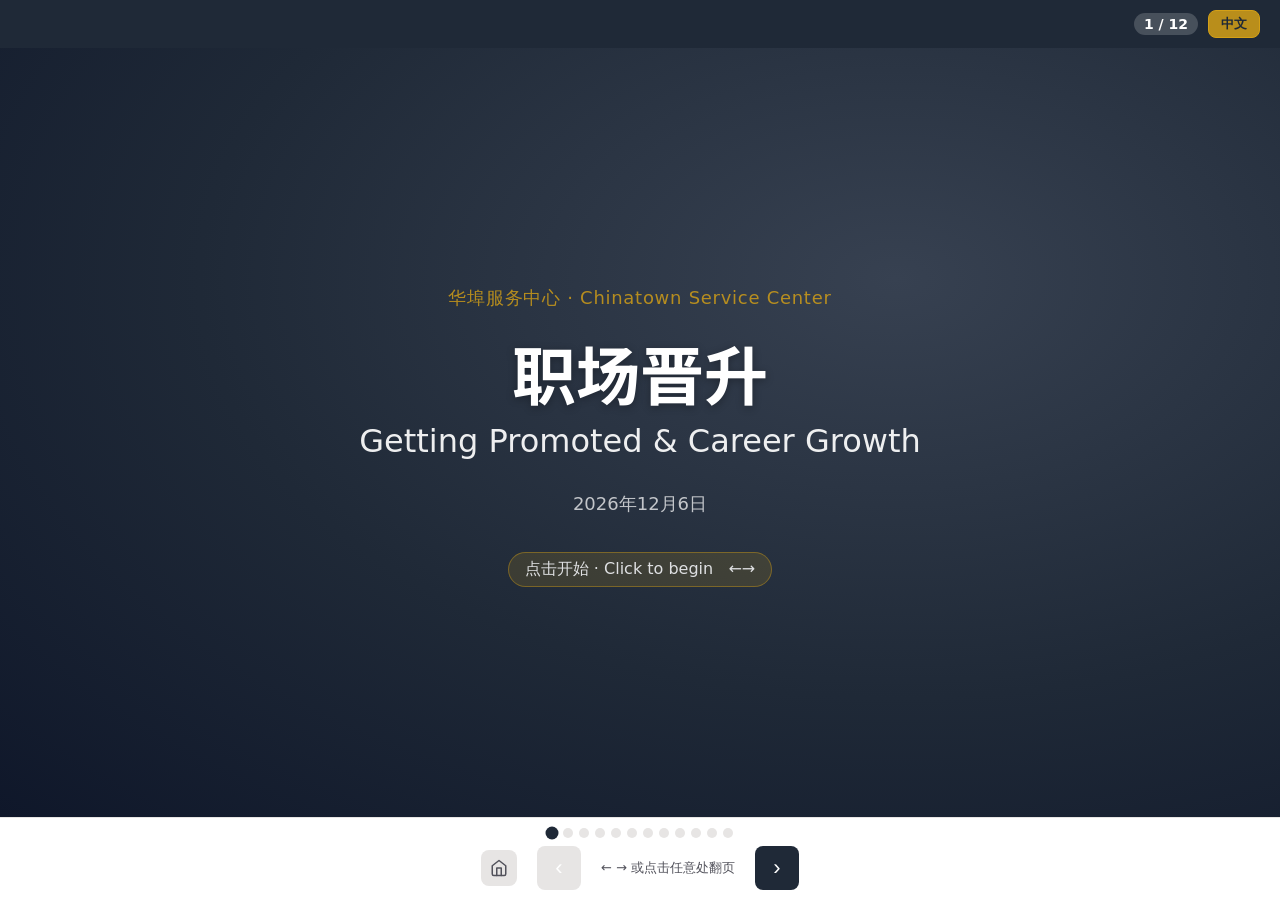
==== index.html @ 42ffb2ee "Initial commit: 12-slide career growth workshop (W23) - Bilingual zh-CN/en, deep charcoal+gold palet" ====
<!DOCTYPE html>
<html lang="zh-CN">
<head>
  <meta charset="UTF-8">
  <meta name="viewport" content="width=device-width, initial-scale=1.0">
  <title>职场晋升工作坊 · Getting Promoted &amp; Career Growth Workshop</title>
  <meta name="description" content="Bilingual workshop on getting promoted and growing your career — performance reviews, asking for a raise, continuing education in LA. Chinatown Service Center.">
  <link rel="canonical" href="https://career-growth-workshop.pages.dev/">
  <meta property="og:title" content="职场晋升 · Getting Promoted &amp; Career Growth Workshop">
  <meta property="og:description" content="Bilingual workshop — performance reviews, asking for a raise, continuing education while working in LA.">
  <meta property="og:type" content="website">
  <meta property="og:url" content="https://career-growth-workshop.pages.dev/">
  <meta name="twitter:card" content="summary_large_image">
  <link rel="icon" href="data:image/svg+xml,<svg xmlns='http://www.w3.org/2000/svg' viewBox='0 0 100 100'><text y='.9em' font-size='90'>📈</text></svg>">
  <link rel="preconnect" href="https://fonts.googleapis.com">
  <link rel="preconnect" href="https://fonts.gstatic.com" crossorigin>
  <link rel="stylesheet" href="https://fonts.googleapis.com/css2?family=Noto+Sans+SC:wght@400;500;700&display=swap">
  <link rel="stylesheet" href="styles.css">
</head>
<body class="zh">
<a class="skip-to-main" href="#slidesArea">跳至主内容 · Skip to main content</a>
<noscript><p class="noscript-msg">此演示需要启用 JavaScript · This presentation requires JavaScript.</p></noscript>

<!-- ── Header ──────────────────────────────────────────── -->
<header class="slide-header">
  <span class="section-label" id="sectionLabel"></span>
  <div class="header-right">
    <span class="slide-counter" id="slideCounter" aria-live="polite" aria-atomic="true">1 / 12</span>
    <button class="lang-toggle" id="langToggle" data-action="toggle-lang" aria-label="切换语言 · Toggle language">中文</button>
  </div>
</header>

<!-- ── Slides ──────────────────────────────────────────── -->
<main class="slides-area" id="slidesArea" aria-label="Workshop slides" role="main">

  <!-- ── Slide 1: Title ────────────────────────────────── -->
  <section class="slide slide-centered title-slide active" id="slide-1">
    <div class="slide-inner">
      <div class="csc-name">华埠服务中心 · Chinatown Service Center</div>
      <h1 class="main-title">职场晋升</h1>
      <div class="main-subtitle">Getting Promoted &amp; Career Growth</div>
      <div class="date-line" id="dateLine"></div>
      <span class="start-hint">点击开始 · Click to begin &nbsp; ←→</span>
    </div>
  </section>

  <!-- ── Slide 2: Agenda ───────────────────────────────── -->
  <section class="slide slide-centered" id="slide-2">
    <div class="slide-inner">
      <div class="topic-badge">今天学什么 · Today's Agenda</div>
      <h2 class="zh-headline">
        <span class="zh">三大主题</span>
        <span class="en">Three Key Topics</span>
      </h2>
      <div class="en-subtitle">
        <span class="zh">表现 · 加薪 · 学习 — 40 分钟</span>
        <span class="en">Performance · Raise · Education — 40 minutes</span>
      </div>
      <div class="agenda-grid">
        <div class="agenda-card">
          <svg class="agenda-icon" aria-hidden="true" xmlns="http://www.w3.org/2000/svg" width="40" height="40" viewBox="0 0 24 24" fill="none" stroke="currentColor" stroke-width="1.5" stroke-linecap="round" stroke-linejoin="round"><polyline points="22 12 18 12 15 21 9 3 6 12 2 12"/></svg>
          <div class="agenda-num">①</div>
          <div class="agenda-zh">
            <span class="zh">表现</span>
            <span class="en">Performance</span>
          </div>
          <div class="agenda-en">
            <span class="zh">考核 · 记录成绩</span>
            <span class="en">Reviews &amp; tracking wins</span>
          </div>
        </div>
        <div class="agenda-card">
          <svg class="agenda-icon" aria-hidden="true" xmlns="http://www.w3.org/2000/svg" width="40" height="40" viewBox="0 0 24 24" fill="none" stroke="currentColor" stroke-width="1.5" stroke-linecap="round" stroke-linejoin="round"><line x1="12" x2="12" y1="2" y2="22"/><path d="M17 5H9.5a3.5 3.5 0 0 0 0 7h5a3.5 3.5 0 0 1 0 7H6"/></svg>
          <div class="agenda-num">②</div>
          <div class="agenda-zh">
            <span class="zh">加薪</span>
            <span class="en">Asking for a Raise</span>
          </div>
          <div class="agenda-en">
            <span class="zh">时机 · 怎么开口</span>
            <span class="en">Timing &amp; how to ask</span>
          </div>
        </div>
        <div class="agenda-card">
          <svg class="agenda-icon" aria-hidden="true" xmlns="http://www.w3.org/2000/svg" width="40" height="40" viewBox="0 0 24 24" fill="none" stroke="currentColor" stroke-width="1.5" stroke-linecap="round" stroke-linejoin="round"><path d="M22 10v6M2 10l10-5 10 5-10 5z"/><path d="M6 12v5c3 3 9 3 12 0v-5"/></svg>
          <div class="agenda-num">③</div>
          <div class="agenda-zh">
            <span class="zh">学习</span>
            <span class="en">Continuing Education</span>
          </div>
          <div class="agenda-en">
            <span class="zh">夜校 · 证书 · 公司报销</span>
            <span class="en">Evening school · Certs · Tuition aid</span>
          </div>
        </div>
      </div>
    </div>
  </section>

  <!-- ── Slide 3: How Performance Reviews Work ─────────── -->
  <section class="slide" id="slide-3">
    <div class="slide-inner">
      <div class="topic-badge"><svg aria-hidden="true" xmlns="http://www.w3.org/2000/svg" width="16" height="16" viewBox="0 0 24 24" fill="none" stroke="currentColor" stroke-width="2" stroke-linecap="round" stroke-linejoin="round"><rect width="18" height="18" x="3" y="4" rx="2"/><path d="M16 2v4M8 2v4M3 10h18"/></svg> <span class="zh">表现考核</span><span class="en">Performance Reviews</span></div>
      <h2 class="zh-headline">
        <span class="zh">考核怎么进行？</span>
        <span class="en">How Performance Reviews Work</span>
      </h2>
      <div class="en-subtitle">
        <span class="zh">老板每年（或每季度）评估您的工作 — 决定加薪和晋升</span>
        <span class="en">Your boss reviews your work yearly (or quarterly) — this drives raises and promotions</span>
      </div>
      <div class="cycle-grid">
        <div class="cycle-card">
          <div class="cycle-title-zh"><span class="zh">年度考核 (大部分公司)</span><span class="en">Annual Review (most companies)</span></div>
          <div class="cycle-title-en"><span class="zh">通常在年底或员工入职周年</span><span class="en">Usually at year-end or work anniversary</span></div>
          <div class="cycle-desc">
            <span class="zh">老板写评语 → 您看并签字 → 决定加薪 1–5%。准备时间约 2 周。</span>
            <span class="en">Boss writes evaluation → you review &amp; sign → determines raise (often 1–5%). Prep ~2 weeks ahead.</span>
          </div>
        </div>
        <div class="cycle-card">
          <div class="cycle-title-zh"><span class="zh">季度考核 (大公司)</span><span class="en">Quarterly Review (larger firms)</span></div>
          <div class="cycle-title-en"><span class="zh">每三个月一次，目标短一些</span><span class="en">Every 3 months, with short-term goals</span></div>
          <div class="cycle-desc">
            <span class="zh">和老板对话，定下季度目标。表现好可能更快加薪。</span>
            <span class="en">Goal-setting talks with manager. Strong performance can mean faster raises.</span>
          </div>
        </div>
      </div>
      <div class="boss-criteria">
        <div class="criteria-title">
          <span class="zh">老板看重什么？</span><span class="en">What managers look for</span>
        </div>
        <ul class="criteria-list">
          <li><span class="zh">准时上班，少请假</span><span class="en">On time, rare absences</span></li>
          <li><span class="zh">质量稳定，少出错</span><span class="en">Consistent quality, few mistakes</span></li>
          <li><span class="zh">主动多做，不只是完成任务</span><span class="en">Initiative — does more than asked</span></li>
          <li><span class="zh">和同事相处融洽</span><span class="en">Good with coworkers</span></li>
          <li><span class="zh">学新技能，愿意成长</span><span class="en">Learns new skills, grows</span></li>
          <li><span class="zh">客户/老板的反馈正面</span><span class="en">Positive customer/manager feedback</span></li>
        </ul>
      </div>
    </div>
  </section>

  <!-- ── Slide 4: Self-Evaluation Wins List ────────────── -->
  <section class="slide" id="slide-4">
    <div class="slide-inner">
      <div class="topic-badge"><svg aria-hidden="true" xmlns="http://www.w3.org/2000/svg" width="16" height="16" viewBox="0 0 24 24" fill="none" stroke="currentColor" stroke-width="2" stroke-linecap="round" stroke-linejoin="round"><path d="M12 2v4M12 18v4M4.93 4.93l2.83 2.83M16.24 16.24l2.83 2.83M2 12h4M18 12h4M4.93 19.07l2.83-2.83M16.24 7.76l2.83-2.83"/></svg> <span class="zh">每月记录</span><span class="en">Track Your Wins</span></div>
      <h2 class="zh-headline">
        <span class="zh">每月在手机记下您的成绩</span>
        <span class="en">Keep a Monthly "Wins" List on Your Phone</span>
      </h2>
      <div class="en-subtitle">
        <span class="zh">考核时不用回忆 — 直接拿出证据</span>
        <span class="en">When review time comes, you have proof — not memory</span>
      </div>
      <div class="wins-grid">
        <div class="wins-phone">
          <div class="wins-phone-header">📱 Notes · 工作成绩 — 2025</div>
          <ul class="wins-phone-list">
            <li><span class="zh">3月 — 培训 2 名新同事</span><span class="en">Mar — trained 2 new coworkers</span></li>
            <li><span class="zh">4月 — 提建议节省每周 5 小时</span><span class="en">Apr — suggestion saved 5 hrs/week</span></li>
            <li><span class="zh">5月 — 完美出勤 · 零请假</span><span class="en">May — perfect attendance, 0 sick days</span></li>
            <li><span class="zh">6月 — 客户写了一封感谢信</span><span class="en">Jun — customer thank-you letter</span></li>
            <li><span class="zh">7月 — 学完 Excel 中级课程</span><span class="en">Jul — finished Excel intermediate</span></li>
          </ul>
        </div>
        <div class="wins-rules">
          <div class="wins-rules-title"><span class="zh">怎么记？</span><span class="en">How to do it</span></div>
          <ul class="wins-rules-list">
            <li><span class="zh">手机 Notes 或微信「文件传输助手」就够了 — 不用复杂工具</span><span class="en">Phone Notes app or your messaging app's "saved messages" is fine — no fancy tools</span></li>
            <li><span class="zh">每月初花 5 分钟回顾上月做了什么</span><span class="en">Spend 5 minutes at the start of each month reviewing the last one</span></li>
            <li><span class="zh">写数字：「节省 5 小时」、「培训 2 人」、「客户 5 颗星」</span><span class="en">Write numbers: "saved 5 hours", "trained 2 people", "5-star review"</span></li>
            <li><span class="zh">截图客户表扬、奖金通知、感谢邮件 — 都存起来</span><span class="en">Screenshot praise, bonus notices, thank-you emails — save them all</span></li>
          </ul>
        </div>
      </div>
    </div>
  </section>

  <!-- ── Slide 5: Activity — Concrete vs Vague Wins ─── -->
  <section class="slide activity-slide" id="slide-5" data-phase="question">
    <div class="slide-inner">
      <div class="topic-badge"><svg aria-hidden="true" xmlns="http://www.w3.org/2000/svg" width="16" height="16" viewBox="0 0 24 24" fill="none" stroke="currentColor" stroke-width="2" stroke-linecap="round" stroke-linejoin="round"><circle cx="12" cy="12" r="10"/><circle cx="12" cy="12" r="6"/><circle cx="12" cy="12" r="2"/></svg> <span class="zh">练一练 · 互动活动</span><span class="en">Activity · Practice</span></div>
      <h2 class="zh-headline">
        <span class="zh">哪个算是「真正的成绩」？</span>
        <span class="en">What Counts as a Real Win?</span>
      </h2>
      <div class="en-subtitle">
        <span class="zh">具体 + 有数字 = 有力证据；模糊话术 = 老板听不进去</span>
        <span class="en">Specific + with numbers = strong evidence; vague claims don't move the needle</span>
      </div>

      <div class="win-cards">
        <div class="win-card" data-type="concrete">
          <div class="win-card-label">A</div>
          <div class="win-card-text"><span class="zh">「我培训了 2 个新员工，让他们 3 周内能独立上岗。」</span><span class="en">"I trained 2 new hires; both were independent in 3 weeks."</span></div>
          <div class="win-card-en">Numbers + outcome</div>
        </div>
        <div class="win-card" data-type="vague">
          <div class="win-card-label">B</div>
          <div class="win-card-text"><span class="zh">「我是个团队合作者。」</span><span class="en">"I'm a team player."</span></div>
          <div class="win-card-en">No example, no proof</div>
        </div>
        <div class="win-card" data-type="concrete">
          <div class="win-card-label">C</div>
          <div class="win-card-text"><span class="zh">「我建议改流程，每周省了 5 小时整理时间。」</span><span class="en">"I changed our process and saved the team 5 hours per week."</span></div>
          <div class="win-card-en">Action + measurable savings</div>
        </div>
        <div class="win-card" data-type="vague">
          <div class="win-card-label">D</div>
          <div class="win-card-text"><span class="zh">「我工作很努力。」</span><span class="en">"I work really hard."</span></div>
          <div class="win-card-en">Everyone says this — no impact</div>
        </div>
        <div class="win-card" data-type="concrete">
          <div class="win-card-label">E</div>
          <div class="win-card-text"><span class="zh">「我完美出勤 6 个月，从没迟到。」</span><span class="en">"6 months perfect attendance, never late."</span></div>
          <div class="win-card-en">Specific timeframe + behavior</div>
        </div>
        <div class="win-card" data-type="vague">
          <div class="win-card-label">F</div>
          <div class="win-card-text"><span class="zh">「我有好态度。」</span><span class="en">"I have a good attitude."</span></div>
          <div class="win-card-en">Subjective, can't be checked</div>
        </div>
      </div>

      <div class="vote-prompt"><span class="zh">🙋 投票 — 哪三个是「具体成绩」？</span><span class="en">🙋 Vote — which 3 are concrete wins?</span></div>

      <div id="activity-answer" class="activity-answer-box">
        <div class="activity-answer-title"><span class="zh">✓ A, C, E 是具体成绩 — 有数字、可以查证</span><span class="en">✓ A, C, E are concrete — measurable and verifiable</span></div>
        <div class="activity-answer-text">
          <span class="zh">B, D, F 是「自我感觉」的话术 — 谁都能说，老板听不出您的价值。每条成绩都要回答「做了什么 + 结果数字」。</span>
          <span class="en">B, D, F are vague self-claims anyone could make. Every win should answer "what I did + the measurable result."</span>
        </div>
      </div>

      <button class="reveal-btn" id="reveal-btn-5" data-action="reveal-activity">
        <span class="zh">揭晓答案 · Reveal Answer</span>
        <span class="en">Reveal Answer</span>
      </button>
    </div>
  </section>

  <!-- ── Slide 6: Right Time to Ask ───────────────────── -->
  <section class="slide" id="slide-6">
    <div class="slide-inner">
      <div class="topic-badge"><svg aria-hidden="true" xmlns="http://www.w3.org/2000/svg" width="16" height="16" viewBox="0 0 24 24" fill="none" stroke="currentColor" stroke-width="2" stroke-linecap="round" stroke-linejoin="round"><circle cx="12" cy="12" r="10"/><polyline points="12 6 12 12 16 14"/></svg> <span class="zh">何时开口</span><span class="en">When to Ask</span></div>
      <h2 class="zh-headline">
        <span class="zh">什么时候开口要求加薪？</span>
        <span class="en">When to Ask for a Raise</span>
      </h2>
      <div class="en-subtitle">
        <span class="zh">时机比技巧更重要 — 选对时间，成功率高一倍</span>
        <span class="en">Timing matters more than wording — right moment doubles your odds</span>
      </div>
      <div class="timing-row">
        <div class="timing-card go">
          <div class="timing-icon">✓</div>
          <div class="timing-title-zh"><span class="zh">刚做完大事</span><span class="en">After a big win</span></div>
          <div class="timing-title-en"><span class="zh">完成项目或拿到表扬后 1–2 周</span><span class="en">1–2 weeks after a project or praise</span></div>
          <div class="timing-desc"><span class="zh">老板还记得您的功劳 — 此时开口最有说服力。</span><span class="en">Your impact is fresh in your boss's mind — strongest leverage.</span></div>
        </div>
        <div class="timing-card go">
          <div class="timing-icon">✓</div>
          <div class="timing-title-zh"><span class="zh">考核前 4–6 周</span><span class="en">Before review cycle</span></div>
          <div class="timing-title-en"><span class="zh">在公司决定加薪预算之前</span><span class="en">Before raise budgets are finalized</span></div>
          <div class="timing-desc"><span class="zh">10–11 月（年度公司）— 等老板写好评估就晚了。</span><span class="en">Oct–Nov for annual companies — once write-ups are done, it's too late.</span></div>
        </div>
        <div class="timing-card no">
          <div class="timing-icon">✗</div>
          <div class="timing-title-zh"><span class="zh">公司裁员或亏损时</span><span class="en">During layoffs / losses</span></div>
          <div class="timing-title-en"><span class="zh">看到坏消息就先等</span><span class="en">If you see bad news — wait</span></div>
          <div class="timing-desc"><span class="zh">即使您表现好，预算冻结了 — 提了反而让老板尴尬。</span><span class="en">Even if you're a star, budgets are frozen. Asking now hurts the relationship.</span></div>
        </div>
      </div>
      <div class="tax-rule">
        <div class="tax-rule-zh"><span class="zh">💡 至少做满一年才提加薪 — 工作 6 个月就要求，会被认为太早。</span><span class="en">💡 Wait at least one year on the job before asking — under 6 months looks premature.</span></div>
        <div class="tax-rule-en"><span class="zh">用书面方式预约 1-on-1：「我想谈谈我的职业发展，30 分钟方便吗？」不要在公开场合或老板正忙时突然提出。</span><span class="en">Book a 1-on-1 in writing: "I'd like to discuss my career growth — do you have 30 minutes?" Never ambush them or ask in public.</span></div>
      </div>
    </div>
  </section>

  <!-- ── Slide 7: Script for Asking ──────────────────── -->
  <section class="slide" id="slide-7">
    <div class="slide-inner">
      <div class="topic-badge"><svg aria-hidden="true" xmlns="http://www.w3.org/2000/svg" width="16" height="16" viewBox="0 0 24 24" fill="none" stroke="currentColor" stroke-width="2" stroke-linecap="round" stroke-linejoin="round"><path d="M21 15a2 2 0 0 1-2 2H7l-4 4V5a2 2 0 0 1 2-2h14a2 2 0 0 1 2 2z"/></svg> <span class="zh">怎么开口</span><span class="en">The Script</span></div>
      <h2 class="zh-headline">
        <span class="zh">怎么和老板谈加薪？</span>
        <span class="en">How to Ask — Script</span>
      </h2>
      <div class="en-subtitle">
        <span class="zh">三步式：感谢 → 成绩 → 请求 — 安静自信，不抱怨</span>
        <span class="en">Three steps: Thanks → Results → Ask — calm and confident, no complaints</span>
      </div>
      <div class="script-block">
        <div class="script-step">① <span class="zh">感谢 · 开头温和</span><span class="en">Thanks · Soft open</span></div>
        <div class="script-zh"><span class="zh">「谢谢您过去这一年的指导 — 我学到很多。」</span><span class="en">"Thank you for your guidance this year — I've learned a lot."</span></div>
        <div class="script-en">"Thank you for your guidance this past year — I've learned a lot here."</div>
      </div>
      <div class="script-block">
        <div class="script-step">② <span class="zh">成绩 · 列三件大事</span><span class="en">Results · 3 specific wins</span></div>
        <div class="script-zh"><span class="zh">「过去 12 个月，我培训了 2 名新员工、改进了流程每周省 5 小时、6 个月零请假。」</span><span class="en">"Over the past 12 months, I trained 2 new hires, improved a process saving 5 hours/week, and had 6 months of perfect attendance."</span></div>
        <div class="script-en">"In the last year, I trained 2 new hires, my process change saved the team 5 hours a week, and I had 6 months of perfect attendance."</div>
      </div>
      <div class="script-block">
        <div class="script-step">③ <span class="zh">请求 · 明确数字</span><span class="en">Ask · Specific number</span></div>
        <div class="script-zh"><span class="zh">「基于这些成绩，我想请您考虑把我的时薪从 $20 调到 $22 — 也想听听您对我下一步成长的建议。」</span><span class="en">"Based on these results, I'd like to ask about an increase from $20 to $22 an hour — and hear what you'd suggest for my next step."</span></div>
        <div class="script-en">"Based on these results, would you consider raising my hourly rate from $20 to $22? I'd also like your suggestions for my next step here."</div>
      </div>
      <div class="tax-rule">
        <div class="tax-rule-zh"><span class="zh">🗣️ 关键词：「考虑」、「建议」、「请教」 — 让老板感觉是合作，不是要挟。</span><span class="en">🗣️ Key words: "consider", "suggest", "ask your advice" — sounds collaborative, not demanding.</span></div>
        <div class="tax-rule-en"><span class="zh">如果老板说「现在不行」— 问：「那我应该做哪些事情，下次才能加薪？」把答复变成下一次的承诺。</span><span class="en">If the answer is "not now" — ask: "What would I need to show by next time?" Turn the "no" into a written path forward.</span></div>
      </div>
    </div>
  </section>

  <!-- ── Slide 8: True/False Quiz ─────────────────────── -->
  <section class="slide activity-slide slide-centered" id="slide-8" data-phase="question">
    <div class="slide-inner">
      <div class="topic-badge"><svg aria-hidden="true" xmlns="http://www.w3.org/2000/svg" width="16" height="16" viewBox="0 0 24 24" fill="none" stroke="currentColor" stroke-width="2" stroke-linecap="round" stroke-linejoin="round"><circle cx="12" cy="12" r="10"/><path d="M9.09 9a3 3 0 0 1 5.83 1c0 2-3 3-3 3"/><path d="M12 17h.01"/></svg> <span class="zh">互动测验</span><span class="en">Quiz</span></div>
      <h2 class="zh-headline">
        <span class="zh">对还是错？</span>
        <span class="en">True or False?</span>
      </h2>
      <div class="en-subtitle">
        <span class="zh">三道题 — 举手投票</span>
        <span class="en">Three questions — raise your hand to vote</span>
      </div>

      <!-- Q1 -->
      <div class="quiz-question">
        <div class="quiz-q-zh"><span class="zh">① 如果我什么都不说，老板看到我努力就会自动给我加薪。</span><span class="en">① If I work hard and stay quiet, my boss will automatically raise my pay.</span></div>
      </div>
      <div class="vote-prompt"><span class="zh">🙋 举手 — 对 TRUE / 错 FALSE</span><span class="en">🙋 Raise your hand — TRUE / FALSE</span></div>

      <button class="reveal-btn" id="reveal-btn-q1" data-action="reveal-q1">
        <span class="zh">揭晓答案 1 · Reveal Answer</span>
        <span class="en">Reveal Answer 1</span>
      </button>

      <div class="answer-block" id="q1-answer">
        <div class="verdict-badge verdict-false">✗ FALSE — <span class="zh">错误</span><span class="en">False</span></div>
        <div class="answer-explanation-zh"><span class="zh">大部分加薪是您自己提出来的 — 老板很忙，不会主动想到您。</span><span class="en">Most raises happen because employees ask. Bosses are busy and often won't act on their own.</span></div>
        <div class="answer-explanation-en"><span class="zh">沉默 = 默认现在工资合适。礼貌、有证据地提出要求很正常，绝大多数公司都接受。</span><span class="en">Silence = you're fine with current pay. Asking politely with evidence is normal and expected.</span></div>
      </div>

      <!-- Q2 -->
      <div class="q2-block" id="q2-block">
        <div class="quiz-question" style="margin-top:16px;">
          <div class="quiz-q-zh"><span class="zh">② 在公司工作 3 个月就应该要求加薪。</span><span class="en">② You should ask for a raise after 3 months on the job.</span></div>
        </div>
        <div class="vote-prompt"><span class="zh">🙋 举手 — 对 TRUE / 错 FALSE</span><span class="en">🙋 Raise your hand — TRUE / FALSE</span></div>

        <button class="reveal-btn" id="reveal-btn-q2" data-action="reveal-q2">
          <span class="zh">揭晓答案 2 · Reveal Answer</span>
          <span class="en">Reveal Answer 2</span>
        </button>

        <div class="answer-block" id="q2-answer">
          <div class="verdict-badge verdict-false">✗ FALSE — <span class="zh">错误</span><span class="en">False</span></div>
          <div class="answer-explanation-zh"><span class="zh">至少做满 12 个月再提加薪，否则老板会觉得太早。</span><span class="en">Wait at least 12 months. Under 6 months and your boss will see it as premature.</span></div>
          <div class="answer-explanation-en"><span class="zh">例外：如果应聘时谈好「3 个月后再谈薪水」，那就按约定提。但要带数字成绩。</span><span class="en">Exception: if you negotiated a "3-month review" when hired, follow that — but still bring numbers.</span></div>
        </div>
      </div>

      <!-- Q3 -->
      <div class="q3-block" id="q3-block">
        <div class="quiz-question" style="margin-top:16px;">
          <div class="quiz-q-zh"><span class="zh">③ 公司报销学费的好处必须问 HR 才能知道。</span><span class="en">③ You can only know your company's tuition benefits by asking HR.</span></div>
        </div>
        <div class="vote-prompt"><span class="zh">🙋 举手 — 对 TRUE / 错 FALSE</span><span class="en">🙋 Raise your hand — TRUE / FALSE</span></div>

        <button class="reveal-btn" id="reveal-btn-q3" data-action="reveal-q3">
          <span class="zh">揭晓答案 3 · Reveal Answer</span>
          <span class="en">Reveal Answer 3</span>
        </button>

        <div class="answer-block" id="q3-answer">
          <div class="verdict-badge verdict-true">✓ TRUE — <span class="zh">正确</span><span class="en">True</span></div>
          <div class="answer-explanation-zh"><span class="zh">大公司通常每年提供 $2,000–5,250 学费报销 — 但不主动宣传。</span><span class="en">Larger companies often offer $2,000–5,250/year tuition reimbursement — they rarely advertise it.</span></div>
          <div class="answer-explanation-en"><span class="zh">问 HR 或员工手册 — 沃尔玛、星巴克、UPS、Target、亚马逊都有。$5,250 以下免税。</span><span class="en">Ask HR or check the employee handbook. Walmart, Starbucks, UPS, Target, Amazon all offer it — first $5,250 is tax-free.</span></div>
        </div>
      </div>
    </div>
  </section>

  <!-- ── Slide 9: Building Relationships ─────────────── -->
  <section class="slide" id="slide-9">
    <div class="slide-inner">
      <div class="topic-badge"><svg aria-hidden="true" xmlns="http://www.w3.org/2000/svg" width="16" height="16" viewBox="0 0 24 24" fill="none" stroke="currentColor" stroke-width="2" stroke-linecap="round" stroke-linejoin="round"><path d="M16 21v-2a4 4 0 0 0-4-4H6a4 4 0 0 0-4 4v2"/><circle cx="9" cy="7" r="4"/><path d="M22 21v-2a4 4 0 0 0-3-3.87"/><path d="M16 3.13a4 4 0 0 1 0 7.75"/></svg> <span class="zh">人际关系</span><span class="en">Relationships</span></div>
      <h2 class="zh-headline">
        <span class="zh">和上司搞好关系</span>
        <span class="en">Building Relationships With Your Supervisor</span>
      </h2>
      <div class="en-subtitle">
        <span class="zh">能力 + 关系 = 晋升机会 — 老板提拔他认识、信任的人</span>
        <span class="en">Skill + relationship = promotion. Bosses promote people they know and trust</span>
      </div>
      <div class="rel-grid">
        <div class="rel-card">
          <div class="rel-icon">
            <svg aria-hidden="true" xmlns="http://www.w3.org/2000/svg" width="28" height="28" viewBox="0 0 24 24" fill="none" stroke="currentColor" stroke-width="1.5" stroke-linecap="round" stroke-linejoin="round"><path d="M21 15a2 2 0 0 1-2 2H7l-4 4V5a2 2 0 0 1 2-2h14a2 2 0 0 1 2 2z"/></svg>
          </div>
          <div class="rel-title-zh"><span class="zh">每天简短交流</span><span class="en">Small Talk</span></div>
          <div class="rel-title-en"><span class="zh">早上打招呼 · 周一简单聊周末</span><span class="en">Morning hello · Monday weekend chat</span></div>
          <div class="rel-desc">
            <span class="zh">「早上好！」「周末怎么样？」一两句话足够 — 不必勉强。让老板每天看见、听到您。</span>
            <span class="en">"Good morning." "How was your weekend?" One sentence is enough. Just make sure your boss sees and hears you every day.</span>
          </div>
        </div>
        <div class="rel-card">
          <div class="rel-icon">
            <svg aria-hidden="true" xmlns="http://www.w3.org/2000/svg" width="28" height="28" viewBox="0 0 24 24" fill="none" stroke="currentColor" stroke-width="1.5" stroke-linecap="round" stroke-linejoin="round"><path d="M12 2v8m0 0 3-3m-3 3-3-3M5 14h14"/><rect width="18" height="6" x="3" y="14" rx="2"/></svg>
          </div>
          <div class="rel-title-zh"><span class="zh">主动帮忙</span><span class="en">Volunteer</span></div>
          <div class="rel-title-en"><span class="zh">有人请假？多一个项目？说「我可以做」</span><span class="en">Coworker out? Extra project? Say "I can help"</span></div>
          <div class="rel-desc">
            <span class="zh">每月多做 1–2 件小事 — 老板会记得。但不要全部包揽，会被认为太软弱。</span>
            <span class="en">Take on 1–2 extra things a month. Bosses remember. But don't take on everything — that looks like you can't say no.</span>
          </div>
        </div>
        <div class="rel-card">
          <div class="rel-icon">
            <svg aria-hidden="true" xmlns="http://www.w3.org/2000/svg" width="28" height="28" viewBox="0 0 24 24" fill="none" stroke="currentColor" stroke-width="1.5" stroke-linecap="round" stroke-linejoin="round"><path d="M20 6 9 17l-5-5"/></svg>
          </div>
          <div class="rel-title-zh"><span class="zh">说到做到</span><span class="en">Reliability</span></div>
          <div class="rel-title-en"><span class="zh">答应了就完成 · 出问题先告诉老板</span><span class="en">Deliver what you promise · Flag problems early</span></div>
          <div class="rel-desc">
            <span class="zh">交期前完成最好 — 做不到立刻告诉老板，给替代方案。这比按时但不说强百倍。</span>
            <span class="en">Finish before the deadline when you can. If you can't, tell your boss early with an alternative — better than silent missed deadlines.</span>
          </div>
        </div>
      </div>
      <div class="tax-rule">
        <div class="tax-rule-zh"><span class="zh">⚠️ 不要在同事中抱怨老板 — 在小公司，话会传到老板耳里。问题直接和老板谈。</span><span class="en">⚠️ Don't complain about your boss to coworkers — in small workplaces it gets back. Raise problems directly with the boss.</span></div>
        <div class="tax-rule-en"><span class="zh">英语不太好？没关系 — 准时、可靠、有数字证明的人到处受欢迎。语言会慢慢进步。</span><span class="en">English not perfect? It's OK. People who are punctual, reliable, and show measurable results are valued everywhere. Language improves over time.</span></div>
      </div>
    </div>
  </section>

  <!-- ── Slide 10: Continuing Education ───────────────── -->
  <section class="slide" id="slide-10">
    <div class="slide-inner">
      <div class="topic-badge"><svg aria-hidden="true" xmlns="http://www.w3.org/2000/svg" width="16" height="16" viewBox="0 0 24 24" fill="none" stroke="currentColor" stroke-width="2" stroke-linecap="round" stroke-linejoin="round"><path d="M22 10v6M2 10l10-5 10 5-10 5z"/><path d="M6 12v5c3 3 9 3 12 0v-5"/></svg> <span class="zh">边工作边学习</span><span class="en">Learning While Working</span></div>
      <h2 class="zh-headline">
        <span class="zh">边工作边学习</span>
        <span class="en">Continuing Education While Working</span>
      </h2>
      <div class="en-subtitle">
        <span class="zh">学技能 → 升职 → 加薪。洛杉矶有很多便宜的选择</span>
        <span class="en">New skill → promotion → raise. LA has lots of low-cost options</span>
      </div>
      <div class="edu-grid">
        <div class="edu-card">
          <div class="edu-icon">
            <svg aria-hidden="true" xmlns="http://www.w3.org/2000/svg" width="26" height="26" viewBox="0 0 24 24" fill="none" stroke="currentColor" stroke-width="1.5" stroke-linecap="round" stroke-linejoin="round"><path d="M6 22V4a2 2 0 0 1 2-2h8a2 2 0 0 1 2 2v18Z"/><path d="M10 6h4M10 10h4M10 14h4M10 18h4"/></svg>
          </div>
          <div>
            <div class="edu-name-zh"><span class="zh">社区大学夜校 (LACCD)</span><span class="en">LACCD Evening College</span></div>
            <div class="edu-name-en"><span class="zh">9 所社区大学 · 加州居民每学分 $46</span><span class="en">9 community colleges · $46/unit for CA residents</span></div>
            <div class="edu-desc">
              <span class="zh">East LA College, LA Trade-Tech, LA City College — 工作日晚上 6–10 点上课。会计、护理、HVAC、英语提升、电脑。</span>
              <span class="en">East LA College, LA Trade-Tech, LA City College — weeknight classes 6–10pm. Accounting, nursing, HVAC, ESL, computers.</span>
            </div>
            <div class="edu-pill">$46/unit · laccd.edu</div>
          </div>
        </div>
        <div class="edu-card">
          <div class="edu-icon">
            <svg aria-hidden="true" xmlns="http://www.w3.org/2000/svg" width="26" height="26" viewBox="0 0 24 24" fill="none" stroke="currentColor" stroke-width="1.5" stroke-linecap="round" stroke-linejoin="round"><path d="m2 12 5 5 11-11"/><path d="m13 7 6 6"/></svg>
          </div>
          <div>
            <div class="edu-name-zh"><span class="zh">LAUSD 成人学校</span><span class="en">LAUSD Adult Schools</span></div>
            <div class="edu-name-en"><span class="zh">免费或几乎免费 · ESL · GED · 职业证书</span><span class="en">Free or near-free · ESL · GED · Career certs</span></div>
            <div class="edu-desc">
              <span class="zh">Evans Adult School、Belmont Adult School、东 LA Skills Center。免费英语提升、电脑课程、护工证书 (CNA)、烹饪证书。</span>
              <span class="en">Evans, Belmont, East LA Skills Center. Free ESL, computer skills, CNA (nurse aide), culinary cert programs.</span>
            </div>
            <div class="edu-pill">FREE · achieve.lausd.net/adulted</div>
          </div>
        </div>
        <div class="edu-card">
          <div class="edu-icon">
            <svg aria-hidden="true" xmlns="http://www.w3.org/2000/svg" width="26" height="26" viewBox="0 0 24 24" fill="none" stroke="currentColor" stroke-width="1.5" stroke-linecap="round" stroke-linejoin="round"><circle cx="12" cy="12" r="10"/><path d="M2 12h20M12 2a15 15 0 0 1 0 20M12 2a15 15 0 0 0 0 20"/></svg>
          </div>
          <div>
            <div class="edu-name-zh"><span class="zh">Google / Coursera 证书</span><span class="en">Google / Coursera Certs</span></div>
            <div class="edu-name-en"><span class="zh">网上 6 个月 · $39/月 · 中文字幕</span><span class="en">Online 6 months · $39/month · Chinese subs</span></div>
            <div class="edu-desc">
              <span class="zh">IT 支持、数据分析、UX 设计、项目管理 — 公司认可。完成后可换 IT、办公室、客服工作。</span>
              <span class="en">IT Support, Data Analytics, UX, Project Management — employer-recognized. Opens IT, office, customer-service roles.</span>
            </div>
            <div class="edu-pill">$39/mo · grow.google/certificates</div>
          </div>
        </div>
        <div class="edu-card">
          <div class="edu-icon">
            <svg aria-hidden="true" xmlns="http://www.w3.org/2000/svg" width="26" height="26" viewBox="0 0 24 24" fill="none" stroke="currentColor" stroke-width="1.5" stroke-linecap="round" stroke-linejoin="round"><line x1="12" x2="12" y1="2" y2="22"/><path d="M17 5H9.5a3.5 3.5 0 0 0 0 7h5a3.5 3.5 0 0 1 0 7H6"/></svg>
          </div>
          <div>
            <div class="edu-name-zh"><span class="zh">公司学费报销</span><span class="en">Employer Tuition Aid</span></div>
            <div class="edu-name-en"><span class="zh">沃尔玛 · 星巴克 · UPS · Target · 亚马逊</span><span class="en">Walmart · Starbucks · UPS · Target · Amazon</span></div>
            <div class="edu-desc">
              <span class="zh">每年 $2,000–5,250 学费报销 — 首 $5,250 免税。要求公司至少做 6–12 个月。问 HR：「Do we have tuition assistance?」</span>
              <span class="en">$2,000–5,250/year tuition reimbursement — first $5,250 tax-free. Most require 6–12 months tenure. Ask HR: "Do we have tuition assistance?"</span>
            </div>
            <div class="edu-pill">FREE if eligible · Ask HR</div>
          </div>
        </div>
      </div>
    </div>
  </section>

  <!-- ── Slide 11: Stay vs Look Elsewhere ─────────────── -->
  <section class="slide" id="slide-11">
    <div class="slide-inner">
      <div class="topic-badge"><svg aria-hidden="true" xmlns="http://www.w3.org/2000/svg" width="16" height="16" viewBox="0 0 24 24" fill="none" stroke="currentColor" stroke-width="2" stroke-linecap="round" stroke-linejoin="round"><path d="M2 12h20M12 2v20"/></svg> <span class="zh">留下还是离开</span><span class="en">Stay vs Go</span></div>
      <h2 class="zh-headline">
        <span class="zh">该留下还是换工作？</span>
        <span class="en">Stay or Look Elsewhere?</span>
      </h2>
      <div class="en-subtitle">
        <span class="zh">大部分人加薪最快的方法是换公司 — 但不要冲动</span>
        <span class="en">For many, the fastest raise is a new employer — but don't act on impulse</span>
      </div>
      <div class="stay-go">
        <div class="stay-col">
          <div class="stay-go-header">
            <div class="stay-go-icon">
              <svg aria-hidden="true" xmlns="http://www.w3.org/2000/svg" width="22" height="22" viewBox="0 0 24 24" fill="none" stroke="currentColor" stroke-width="2" stroke-linecap="round" stroke-linejoin="round"><path d="m3 9 9-7 9 7v11a2 2 0 0 1-2 2H5a2 2 0 0 1-2-2z"/></svg>
            </div>
            <div>
              <div class="stay-go-title"><span class="zh">值得留下</span><span class="en">Reasons to Stay</span></div>
              <div class="stay-go-en"><span class="zh">如果其中几条对，建议留下</span><span class="en">If a few of these are true, stay</span></div>
            </div>
          </div>
          <ul class="stay-go-list">
            <li><span class="zh">老板会教您新东西、给您机会</span><span class="en">Boss teaches you and gives chances</span></li>
            <li><span class="zh">公司每年至少加薪 3% 以上</span><span class="en">You get at least a 3% raise yearly</span></li>
            <li><span class="zh">公司有学费报销或培训补助</span><span class="en">Company offers tuition or training</span></li>
            <li><span class="zh">同事好相处，环境健康</span><span class="en">Healthy coworkers and environment</span></li>
            <li><span class="zh">福利好 (健保 + 401k 配对)</span><span class="en">Good benefits (health + 401k match)</span></li>
            <li><span class="zh">您还在学新技能</span><span class="en">You're still learning here</span></li>
          </ul>
        </div>
        <div class="go-col">
          <div class="stay-go-header">
            <div class="stay-go-icon">
              <svg aria-hidden="true" xmlns="http://www.w3.org/2000/svg" width="22" height="22" viewBox="0 0 24 24" fill="none" stroke="currentColor" stroke-width="2" stroke-linecap="round" stroke-linejoin="round"><path d="M5 12h14M13 6l6 6-6 6"/></svg>
            </div>
            <div>
              <div class="stay-go-title"><span class="zh">该看看外面</span><span class="en">Time to Look</span></div>
              <div class="stay-go-en"><span class="zh">出现这些信号 — 开始投简历</span><span class="en">If these are happening — start applying</span></div>
            </div>
          </div>
          <ul class="stay-go-list">
            <li><span class="zh">两年没加过工资</span><span class="en">No raise in 2+ years</span></li>
            <li><span class="zh">您要求加薪，老板说「永远不行」</span><span class="en">Asked for raise — boss said "never"</span></li>
            <li><span class="zh">同行业市场价比您高 $3–5/小时</span><span class="en">Market pay is $3–5/hr higher than yours</span></li>
            <li><span class="zh">没有升职空间，老板已经说明了</span><span class="en">No path up — boss said so</span></li>
            <li><span class="zh">每天上班都不开心</span><span class="en">You dread going to work daily</span></li>
            <li><span class="zh">公司亏损 · 听到裁员风声</span><span class="en">Company losing money / layoff rumors</span></li>
          </ul>
        </div>
      </div>
      <div class="tax-rule" style="margin-top:14px;">
        <div class="tax-rule-zh"><span class="zh">💡 换工作平均加薪 10–20%，原公司加薪通常只 3–5% — 但要先有 offer 再辞职。</span><span class="en">💡 Job changes usually mean 10–20% raises; internal raises average 3–5%. Always have an offer in hand before resigning.</span></div>
        <div class="tax-rule-en"><span class="zh">查市场工资：indeed.com、glassdoor.com、ziprecruiter.com 搜「same job title + Los Angeles」。</span><span class="en">Check market pay: indeed.com, glassdoor.com, ziprecruiter.com — search your title + "Los Angeles".</span></div>
      </div>
    </div>
  </section>

  <!-- ── Slide 12: CSC Services + Resources QR ────────── -->
  <section class="slide" id="slide-12">
    <div class="slide-inner">
      <div class="topic-badge"><svg aria-hidden="true" xmlns="http://www.w3.org/2000/svg" width="16" height="16" viewBox="0 0 24 24" fill="none" stroke="currentColor" stroke-width="2" stroke-linecap="round" stroke-linejoin="round"><path d="M6 22V4a2 2 0 0 1 2-2h8a2 2 0 0 1 2 2v18Z"/><path d="M10 6h4M10 10h4M10 14h4M10 18h4"/></svg> <span class="zh">华埠服务中心</span><span class="en">Chinatown Service Center</span></div>
      <h2 class="zh-headline">
        <span class="zh">我们可以帮您</span>
        <span class="en">How We Can Help You</span>
      </h2>
      <div class="en-subtitle">
        <span class="zh">免费 · 双语 · 无需移民身份</span>
        <span class="en">Free · Bilingual · No immigration status required</span>
      </div>
      <div class="service-grid">
        <div class="service-card">
          <div class="service-icon"><svg aria-hidden="true" xmlns="http://www.w3.org/2000/svg" width="32" height="32" viewBox="0 0 24 24" fill="none" stroke="currentColor" stroke-width="1.5" stroke-linecap="round" stroke-linejoin="round"><path d="M16 21v-2a4 4 0 0 0-4-4H6a4 4 0 0 0-4 4v2"/><circle cx="9" cy="7" r="4"/></svg></div>
          <div class="service-zh"><span class="zh">一对一职业辅导</span><span class="en">1-on-1 Counseling</span></div>
          <div class="service-en"><span class="zh">Career Counseling</span><span class="en">职业辅导</span></div>
        </div>
        <div class="service-card">
          <div class="service-icon"><svg aria-hidden="true" xmlns="http://www.w3.org/2000/svg" width="32" height="32" viewBox="0 0 24 24" fill="none" stroke="currentColor" stroke-width="1.5" stroke-linecap="round" stroke-linejoin="round"><path d="M21 15a2 2 0 0 1-2 2H7l-4 4V5a2 2 0 0 1 2-2h14a2 2 0 0 1 2 2z"/></svg></div>
          <div class="service-zh"><span class="zh">加薪谈判练习</span><span class="en">Raise Talk Practice</span></div>
          <div class="service-en"><span class="zh">Mock Salary Conversations</span><span class="en">加薪对话演练</span></div>
        </div>
        <div class="service-card">
          <div class="service-icon"><svg aria-hidden="true" xmlns="http://www.w3.org/2000/svg" width="32" height="32" viewBox="0 0 24 24" fill="none" stroke="currentColor" stroke-width="1.5" stroke-linecap="round" stroke-linejoin="round"><path d="M22 10v6M2 10l10-5 10 5-10 5z"/><path d="M6 12v5c3 3 9 3 12 0v-5"/></svg></div>
          <div class="service-zh"><span class="zh">夜校/证书推荐</span><span class="en">School Referrals</span></div>
          <div class="service-en"><span class="zh">LACCD / LAUSD / Google Certs</span><span class="en">夜校 · 证书推荐</span></div>
        </div>
        <div class="service-card">
          <div class="service-icon"><svg aria-hidden="true" xmlns="http://www.w3.org/2000/svg" width="32" height="32" viewBox="0 0 24 24" fill="none" stroke="currentColor" stroke-width="1.5" stroke-linecap="round" stroke-linejoin="round"><circle cx="11" cy="11" r="8"/><path d="m21 21-4.3-4.3"/></svg></div>
          <div class="service-zh"><span class="zh">市场工资查询</span><span class="en">Pay Research</span></div>
          <div class="service-en"><span class="zh">Market Pay Research</span><span class="en">市场工资调查</span></div>
        </div>
        <div class="service-card">
          <div class="service-icon"><svg aria-hidden="true" xmlns="http://www.w3.org/2000/svg" width="32" height="32" viewBox="0 0 24 24" fill="none" stroke="currentColor" stroke-width="1.5" stroke-linecap="round" stroke-linejoin="round"><path d="M14 2H6a2 2 0 0 0-2 2v16a2 2 0 0 0 2 2h12a2 2 0 0 0 2-2V8z"/><path d="M14 2v6h6"/><path d="M16 13H8M16 17H8M10 9H8"/></svg></div>
          <div class="service-zh"><span class="zh">英语提升</span><span class="en">ESL Classes</span></div>
          <div class="service-en"><span class="zh">Workplace English</span><span class="en">职场英语</span></div>
        </div>
      </div>
      <div class="csc-cta">
        <div class="cta-zh"><span class="zh">欢迎来找我们！ · Come visit us!</span><span class="en">Come visit us! · 欢迎来找我们！</span></div>
        <div class="cta-en"><span class="zh">📞 213-808-1700 · cscla.org</span><span class="en">📞 213-808-1700 · cscla.org</span></div>
        <div class="cta-address"><span class="zh">767 N Hill St, Los Angeles CA 90012 · 免费服务，欢迎所有人</span><span class="en">767 N Hill St, Los Angeles CA 90012 · Free services for all</span></div>
      </div>
      <div class="qr-row">
        <div id="qr-container"></div>
        <div class="qr-info">
          <div class="qr-zh"><span class="zh">📱 扫码获取完整资源</span><span class="en">📱 Scan for the full resource list</span></div>
          <div class="qr-en"><span class="zh">夜校列表 · 公司报销公司名单 · 谈话脚本</span><span class="en">School list · Tuition-aid companies · Conversation scripts</span></div>
          <div class="qr-url"><a href="https://career-growth-workshop.pages.dev/resources" target="_blank" rel="noopener">career-growth-workshop.pages.dev/resources</a></div>
        </div>
      </div>
      <div class="closing-msg">
        <span class="zh">感谢您的参与！祝您事业蒸蒸日上！</span>
        <span class="en">Thank you for joining — wishing you growth and success!</span>
        <span class="en-part">
          <span class="zh">华埠服务中心 · Chinatown Service Center</span>
          <span class="en">Chinatown Service Center · cscla.org</span>
        </span>
      </div>
    </div>
  </section>

</main>

<!-- ── Footer ──────────────────────────────────────────── -->
<footer class="slide-footer">
  <div class="progress-dots" id="progressDots"></div>
  <div class="footer-nav">
    <button class="nav-btn nav-btn--home" id="homeBtn" data-action="home" aria-label="回到第一页 · Go to first slide"><svg xmlns="http://www.w3.org/2000/svg" width="18" height="18" viewBox="0 0 24 24" fill="none" stroke="currentColor" stroke-width="2" stroke-linecap="round" stroke-linejoin="round" aria-hidden="true"><path d="m3 9 9-7 9 7v11a2 2 0 0 1-2 2H5a2 2 0 0 1-2-2z"/><polyline points="9 22 9 12 15 12 15 22"/></svg></button>
    <button class="nav-btn" id="prevBtn" data-action="prev-slide" aria-label="上一页 · Previous slide">&#8249;</button>
    <div class="key-hint"><span class="zh">← → 或点击任意处翻页</span><span class="en">← → or click anywhere to advance</span></div>
    <button class="nav-btn" id="nextBtn" data-action="next-slide" aria-label="下一页 · Next slide">&#8250;</button>
  </div>
</footer>

<script src="qrcode.min.js"></script>
<script src="app.js"></script>
</body>
</html>
---- styles.css ----
/* ─── CSS Custom Properties ─────────────────────────────── */
:root {
  --bg:           #fafaf9;
  --surface:      #ffffff;
  --primary:      #1f2937;
  --primary-dark: #0f172a;
  --primary-light:#e5e7eb;
  --accent:       #d4a017;
  --accent-text:  #92750e;
  --accent-light: #fef9c3;
  --text:         #18181b;
  --text-sub:     #52525b;
  --border:       #e7e5e4;
  --shadow:       0 2px 12px rgba(31,41,55,0.08);
  --radius-card:  8px;
  --radius-activity: 12px;
  --radius-btn:   8px;
  --transition:   200ms ease;
  /* Activity match-state colors (concrete vs vague wins) */
  --concrete:       #047857;
  --concrete-bg:    #d1fae5;
  --concrete-dark:  #065f46;
  --vague:          #b45309;
  --vague-bg:       #fef3c7;
  --vague-dark:     #92400e;
}

/* ─── Slide Transition ──────────────────────────────────── */
@keyframes slideFadeIn {
  from { opacity: 0; transform: translateY(6px); }
  to   { opacity: 1; transform: translateY(0); }
}

/* ─── Reset ─────────────────────────────────────────────── */
*, *::before, *::after { box-sizing: border-box; margin: 0; padding: 0; }
html { font-size: 16px; }
body {
  font-family: -apple-system, BlinkMacSystemFont, "Segoe UI", system-ui, sans-serif;
  background: var(--bg);
  color: var(--text);
  height: 100dvh;
  overflow: hidden;
  display: flex;
  flex-direction: column;
}

/* ─── Language Visibility ───────────────────────────────── */
body.zh .en { display: none !important; }
body:not(.zh) .zh { display: none !important; }

/* ─── Suppress focus ring on programmatic heading focus ─── */
h1:focus:not(:focus-visible),
h2:focus:not(:focus-visible) { outline: none; }
[tabindex="-1"]:focus { outline: none; }

/* ─── Explicit focus-visible for interactive elements ───── */
.nav-btn:focus-visible,
.reveal-btn:focus-visible,
.lang-toggle:focus-visible {
  outline: 3px solid #fff;
  outline-offset: 2px;
}
a:focus-visible {
  outline: 3px solid var(--accent);
  outline-offset: 2px;
  border-radius: 2px;
}

/* ─── Skip Link ─────────────────────────────────────────── */
.skip-to-main {
  position: absolute;
  left: -9999px;
  top: 0;
  background: var(--primary);
  color: #fff;
  padding: 8px 16px;
  z-index: 100;
  border-radius: 0 0 8px 0;
}
.skip-to-main:focus { left: 0; }

/* ─── Noscript ──────────────────────────────────────────── */
.noscript-msg {
  position: fixed; inset: 0;
  display: flex; align-items: center; justify-content: center;
  background: var(--bg); font-size: 1.25rem;
  padding: 2rem; text-align: center;
}

/* ─── Header ────────────────────────────────────────────── */
.slide-header {
  display: flex;
  align-items: center;
  justify-content: space-between;
  padding: 10px 20px;
  background: var(--primary);
  color: #fff;
  flex-shrink: 0;
  min-height: 44px;
}
.section-label {
  font-size: 14px;
  font-weight: 600;
  letter-spacing: 0.03em;
  opacity: 0.9;
}
.slide-counter {
  font-size: 14px;
  font-weight: 600;
  background: rgba(255,255,255,0.18);
  padding: 3px 10px;
  border-radius: 20px;
}

/* ─── Header Right Group ────────────────────────────────── */
.header-right {
  display: flex;
  align-items: center;
  gap: 10px;
}

/* ─── Language Toggle ───────────────────────────────────── */
.lang-toggle {
  background: rgba(212,160,23,0.85);
  color: #1f2937;
  border: 1.5px solid rgba(212,160,23,1);
  border-radius: var(--radius-btn);
  padding: 4px 12px;
  font-size: 13px;
  font-weight: 700;
  cursor: pointer;
  transition: background var(--transition);
  line-height: 1.4;
  flex-shrink: 0;
}
.lang-toggle:hover { background: var(--accent); }

/* ─── Slides Area ───────────────────────────────────────── */
.slides-area {
  flex: 1;
  position: relative;
  overflow: hidden;
}

/* ─── Slide Base ────────────────────────────────────────── */
.slide {
  display: none;
  position: absolute;
  inset: 0;
  background: var(--bg);
  overflow-y: auto;
  padding: 32px 40px 24px;
}
.slide.active { display: flex; flex-direction: column; animation: slideFadeIn 220ms ease-out; }
.slide-centered { align-items: center; text-align: center; }
.slide-inner { width: 100%; max-width: 1100px; margin: 0 auto; }
.slide-centered .slide-inner { display: flex; flex-direction: column; align-items: center; }

/* ─── Title Slide ───────────────────────────────────────── */
.title-slide {
  background: radial-gradient(ellipse at 70% 30%, #374151 0%, var(--primary) 55%, var(--primary-dark) 100%);
  justify-content: center;
  color: #fff;
}
.title-slide .slide-inner { text-align: center; }
.csc-name {
  font-size: 18px;
  font-weight: 500;
  opacity: 0.82;
  margin-bottom: 24px;
  letter-spacing: 0.04em;
  color: var(--accent);
}
.main-title {
  font-family: "PingFang SC", "Noto Sans SC", "Microsoft YaHei", sans-serif;
  font-size: 64px;
  font-weight: 700;
  line-height: 1.2;
  margin-bottom: 12px;
  text-shadow: 0 2px 8px rgba(0,0,0,0.3);
}
.main-subtitle {
  font-size: 32px;
  font-weight: 400;
  opacity: 0.92;
  margin-bottom: 32px;
}
.date-line { font-size: 18px; opacity: 0.72; margin-bottom: 36px; }
.start-hint {
  display: inline-block;
  font-size: 16px;
  opacity: 0.85;
  background: rgba(212,160,23,0.18);
  padding: 6px 16px;
  border-radius: 20px;
  border: 1px solid rgba(212,160,23,0.5);
}

/* ─── Topic Badge ───────────────────────────────────────── */
.topic-badge svg { vertical-align: middle; }
.topic-badge {
  display: inline-flex;
  align-items: center;
  gap: 6px;
  background: var(--accent-light);
  color: var(--accent-text);
  font-size: 14px;
  font-weight: 700;
  padding: 5px 14px;
  border-radius: 20px;
  margin-bottom: 16px;
  text-transform: uppercase;
  letter-spacing: 0.04em;
}

/* ─── Slide Headings ────────────────────────────────────── */
.zh-headline {
  font-family: "PingFang SC", "Noto Sans SC", "Microsoft YaHei", sans-serif;
  font-size: 48px;
  font-weight: 700;
  color: var(--primary-dark);
  line-height: 1.2;
  margin-bottom: 6px;
}
.en-subtitle {
  font-size: 22px;
  font-weight: 500;
  color: var(--text-sub);
  margin-bottom: 24px;
  line-height: 1.4;
}

/* ─── Reveal Button ─────────────────────────────────────── */
.reveal-btn {
  background: var(--accent);
  color: var(--primary-dark);
  border: none;
  border-radius: var(--radius-btn);
  padding: 14px 32px;
  font-size: 20px;
  font-weight: 800;
  cursor: pointer;
  transition: background var(--transition), transform var(--transition);
  font-family: "PingFang SC", "Noto Sans SC", "Microsoft YaHei", -apple-system, sans-serif;
  margin-top: 12px;
}
.reveal-btn:hover { background: #b8860b; transform: translateY(-1px); }
.reveal-btn:disabled { background: var(--border); color: var(--text-sub); cursor: not-allowed; transform: none; }

/* ─── Agenda Grid ───────────────────────────────────────── */
.agenda-grid {
  display: grid;
  grid-template-columns: repeat(3, 1fr);
  gap: 20px;
  width: 100%;
  margin-top: 8px;
}
.agenda-card {
  background: var(--surface);
  border: 1.5px solid var(--border);
  border-radius: var(--radius-card);
  padding: 28px 20px;
  text-align: center;
  box-shadow: var(--shadow);
}
.agenda-num {
  font-size: 20px;
  font-weight: 900;
  color: var(--accent);
  margin-bottom: 8px;
}
.agenda-icon { display: block; margin: 0 auto 12px; color: var(--accent); }
.agenda-zh {
  font-family: "PingFang SC", "Noto Sans SC", "Microsoft YaHei", sans-serif;
  font-size: 28px;
  font-weight: 700;
  color: var(--primary-dark);
  margin-bottom: 6px;
}
.agenda-en { font-size: 16px; color: var(--text-sub); }

/* ─── Generic Info Cards ────────────────────────────────── */
.info-grid {
  display: grid;
  grid-template-columns: 1fr 1fr;
  gap: 14px;
  width: 100%;
  margin-bottom: 14px;
}
.info-card {
  background: var(--surface);
  border: 1.5px solid var(--border);
  border-left: 5px solid var(--primary);
  border-radius: var(--radius-card);
  padding: 16px 18px;
  box-shadow: var(--shadow);
}
.info-card.accent { border-left-color: var(--accent); }
.info-card.warn { border-left-color: #b91c1c; }
.info-card.good { border-left-color: var(--concrete); }
.info-card-title {
  font-family: "PingFang SC", "Noto Sans SC", "Microsoft YaHei", sans-serif;
  font-size: 22px;
  font-weight: 700;
  color: var(--primary-dark);
  margin-bottom: 6px;
}
.info-card.warn .info-card-title { color: #b91c1c; }
.info-card.good .info-card-title { color: var(--concrete-dark); }
.info-card.accent .info-card-title { color: var(--accent-text); }
.info-card-text {
  font-size: 16px;
  color: var(--text);
  line-height: 1.5;
}
.info-card-text strong { color: var(--primary-dark); }

/* ─── Callout Rule ──────────────────────────────────────── */
.tax-rule {
  background: var(--accent-light);
  border-left: 4px solid var(--accent);
  border-radius: var(--radius-card);
  padding: 14px 18px;
  width: 100%;
}
.tax-rule-zh {
  font-family: "PingFang SC", "Noto Sans SC", "Microsoft YaHei", sans-serif;
  font-size: 22px;
  font-weight: 700;
  color: var(--primary-dark);
  margin-bottom: 4px;
}
.tax-rule-en { font-size: 16px; color: var(--text-sub); line-height: 1.5; }

/* ─── Slide 3 — Review Cycle Timeline ────────────────────── */
.cycle-grid {
  display: grid;
  grid-template-columns: repeat(2, 1fr);
  gap: 14px;
  width: 100%;
  margin-bottom: 14px;
}
.cycle-card {
  background: var(--surface);
  border: 1.5px solid var(--border);
  border-top: 4px solid var(--accent);
  border-radius: var(--radius-card);
  padding: 18px 20px;
  box-shadow: var(--shadow);
}
.cycle-title-zh {
  font-family: "PingFang SC", "Noto Sans SC", "Microsoft YaHei", sans-serif;
  font-size: 24px;
  font-weight: 700;
  color: var(--primary-dark);
  margin-bottom: 4px;
}
.cycle-title-en {
  font-size: 14px;
  color: var(--text-sub);
  margin-bottom: 10px;
}
.cycle-desc {
  font-size: 16px;
  color: var(--text);
  line-height: 1.5;
}

.boss-criteria {
  background: var(--surface);
  border: 1.5px solid var(--border);
  border-radius: var(--radius-card);
  padding: 16px 20px;
  box-shadow: var(--shadow);
  width: 100%;
}
.criteria-title {
  font-family: "PingFang SC", "Noto Sans SC", "Microsoft YaHei", sans-serif;
  font-size: 22px;
  font-weight: 700;
  color: var(--primary-dark);
  margin-bottom: 12px;
  padding-bottom: 8px;
  border-bottom: 2px solid var(--accent);
}
.criteria-list {
  display: grid;
  grid-template-columns: repeat(2, 1fr);
  gap: 10px 24px;
  list-style: none;
}
.criteria-list li {
  font-size: 17px;
  color: var(--text);
  padding-left: 24px;
  position: relative;
  line-height: 1.4;
}
.criteria-list li::before {
  content: "★";
  position: absolute;
  left: 0;
  color: var(--accent);
  font-weight: 900;
}

/* ─── Slide 4 — Wins Tracker ────────────────────────────── */
.wins-grid {
  display: grid;
  grid-template-columns: 1fr 1fr;
  gap: 16px;
  width: 100%;
  margin-bottom: 14px;
}
.wins-phone {
  background: var(--surface);
  border: 2px solid var(--primary);
  border-radius: 18px;
  padding: 18px 16px;
  box-shadow: var(--shadow);
  font-family: "PingFang SC", "Noto Sans SC", "Microsoft YaHei", monospace;
}
.wins-phone-header {
  background: var(--primary);
  color: var(--accent);
  padding: 8px 12px;
  border-radius: 8px;
  font-size: 16px;
  font-weight: 700;
  margin-bottom: 12px;
  text-align: center;
}
.wins-phone-list { list-style: none; display: flex; flex-direction: column; gap: 8px; }
.wins-phone-list li {
  background: var(--bg);
  border-left: 4px solid var(--accent);
  padding: 8px 12px;
  font-size: 15px;
  color: var(--text);
  border-radius: 4px;
  line-height: 1.4;
}
.wins-phone-list li::before {
  content: "✓ ";
  color: var(--concrete);
  font-weight: 900;
}
.wins-rules {
  background: var(--surface);
  border: 1.5px solid var(--border);
  border-radius: var(--radius-card);
  padding: 18px 20px;
  box-shadow: var(--shadow);
}
.wins-rules-title {
  font-family: "PingFang SC", "Noto Sans SC", "Microsoft YaHei", sans-serif;
  font-size: 22px;
  font-weight: 700;
  color: var(--primary-dark);
  margin-bottom: 10px;
}
.wins-rules-list {
  list-style: none;
  display: flex;
  flex-direction: column;
  gap: 10px;
}
.wins-rules-list li {
  font-size: 16px;
  color: var(--text);
  padding-left: 26px;
  position: relative;
  line-height: 1.45;
}
.wins-rules-list li::before {
  content: counter(rule);
  counter-increment: rule;
  position: absolute;
  left: 0;
  top: 0;
  width: 20px;
  height: 20px;
  background: var(--accent);
  color: var(--primary-dark);
  font-weight: 800;
  font-size: 12px;
  border-radius: 50%;
  display: flex;
  align-items: center;
  justify-content: center;
}
.wins-rules-list { counter-reset: rule; }

/* ─── Slide 5 — Concrete vs Vague (two-phase) ───────────── */
.activity-slide { background: #f5f5f4; }
.activity-slide .topic-badge {
  background: var(--accent-light);
  color: var(--accent-text);
}
.activity-slide .zh-headline,
.activity-slide .en-subtitle {
  color: var(--primary-dark);
}

.win-cards {
  display: grid;
  grid-template-columns: repeat(2, 1fr);
  gap: 12px;
  width: 100%;
  margin-bottom: 18px;
}
.win-card {
  background: var(--surface);
  border: 2px solid var(--border);
  border-radius: var(--radius-activity);
  padding: 14px 16px;
  box-shadow: var(--shadow);
  transition: border-color var(--transition), background var(--transition);
  position: relative;
  text-align: left;
}
.win-card-label {
  display: inline-block;
  background: var(--primary);
  color: #fff;
  font-size: 11px;
  font-weight: 800;
  padding: 2px 8px;
  border-radius: 4px;
  letter-spacing: 0.05em;
  margin-bottom: 8px;
}
.win-card-text {
  font-family: "PingFang SC", "Noto Sans SC", "Microsoft YaHei", sans-serif;
  font-size: 18px;
  font-weight: 600;
  color: var(--text);
  line-height: 1.4;
  margin-bottom: 4px;
}
.win-card-en {
  font-size: 13px;
  color: var(--text-sub);
  line-height: 1.4;
  font-style: italic;
}
.activity-slide[data-phase="answer"] .win-card.concrete {
  border-color: var(--concrete);
  background: var(--concrete-bg);
}
.activity-slide[data-phase="answer"] .win-card.concrete .win-card-label {
  background: var(--concrete);
}
.activity-slide[data-phase="answer"] .win-card.concrete::after {
  content: "✓";
  position: absolute;
  top: -10px;
  right: -10px;
  background: var(--concrete);
  color: #fff;
  width: 26px;
  height: 26px;
  border-radius: 50%;
  display: flex;
  align-items: center;
  justify-content: center;
  font-weight: 900;
  font-size: 15px;
  box-shadow: 0 2px 6px rgba(0,0,0,0.15);
}
.activity-slide[data-phase="answer"] .win-card.vague {
  border-color: var(--vague);
  background: var(--vague-bg);
}
.activity-slide[data-phase="answer"] .win-card.vague .win-card-label {
  background: var(--vague);
}

.activity-answer-box {
  display: none;
  width: 100%;
  background: var(--surface);
  border: 2px solid var(--concrete);
  border-radius: 12px;
  padding: 14px 18px;
  margin-top: 4px;
  text-align: left;
}
.activity-answer-title {
  font-weight: 800;
  color: var(--concrete-dark);
  font-size: 18px;
  margin-bottom: 8px;
}
.activity-answer-text {
  font-size: 15px;
  color: var(--text);
  line-height: 1.5;
}

.vote-prompt {
  font-size: 18px;
  color: var(--primary-dark);
  font-weight: 700;
  margin-bottom: 12px;
}

/* ─── Slide 6 — When to Ask (timeline + warn) ───────────── */
.timing-row {
  display: grid;
  grid-template-columns: 1fr 1fr 1fr;
  gap: 14px;
  width: 100%;
  margin-bottom: 14px;
}
.timing-card {
  background: var(--surface);
  border: 1.5px solid var(--border);
  border-radius: var(--radius-card);
  padding: 16px;
  text-align: center;
  box-shadow: var(--shadow);
  position: relative;
}
.timing-card.go { border-top: 5px solid var(--concrete); }
.timing-card.no { border-top: 5px solid #b91c1c; }
.timing-icon {
  width: 48px;
  height: 48px;
  margin: 0 auto 10px;
  display: flex;
  align-items: center;
  justify-content: center;
  border-radius: 50%;
  font-size: 24px;
  font-weight: 900;
}
.timing-card.go .timing-icon { background: var(--concrete-bg); color: var(--concrete); }
.timing-card.no .timing-icon { background: #fee2e2; color: #b91c1c; }
.timing-title-zh {
  font-family: "PingFang SC", "Noto Sans SC", "Microsoft YaHei", sans-serif;
  font-size: 22px;
  font-weight: 700;
  color: var(--primary-dark);
  margin-bottom: 4px;
}
.timing-title-en { font-size: 14px; color: var(--text-sub); margin-bottom: 8px; }
.timing-desc { font-size: 14px; color: var(--text); line-height: 1.45; }

/* ─── Slide 7 — Script ──────────────────────────────────── */
.script-block {
  background: var(--surface);
  border: 1.5px solid var(--border);
  border-left: 5px solid var(--accent);
  border-radius: var(--radius-card);
  padding: 18px 20px;
  box-shadow: var(--shadow);
  width: 100%;
  margin-bottom: 12px;
}
.script-step {
  font-family: "PingFang SC", "Noto Sans SC", "Microsoft YaHei", sans-serif;
  font-size: 13px;
  font-weight: 800;
  color: var(--accent-text);
  letter-spacing: 0.06em;
  text-transform: uppercase;
  margin-bottom: 8px;
}
.script-zh {
  font-family: "PingFang SC", "Noto Sans SC", "Microsoft YaHei", sans-serif;
  font-size: 22px;
  font-weight: 700;
  color: var(--text);
  line-height: 1.45;
  margin-bottom: 6px;
}
.script-en {
  font-size: 17px;
  color: var(--text-sub);
  line-height: 1.5;
  font-style: italic;
}

/* ─── Slide 8 — True/False Quiz ─────────────────────────── */
.quiz-question {
  background: var(--surface);
  border: 2px solid var(--border);
  border-radius: var(--radius-activity);
  padding: 20px 24px;
  margin-bottom: 16px;
  width: 100%;
  max-width: 820px;
  box-shadow: var(--shadow);
}
.quiz-q-zh {
  font-family: "PingFang SC", "Noto Sans SC", "Microsoft YaHei", sans-serif;
  font-size: 26px;
  font-weight: 700;
  color: var(--text);
  margin-bottom: 6px;
  line-height: 1.3;
}
.quiz-q-en { font-size: 16px; color: var(--text-sub); line-height: 1.4; }

.answer-block {
  background: var(--surface);
  border: 2px solid var(--accent);
  border-radius: var(--radius-activity);
  padding: 16px 22px;
  width: 100%;
  max-width: 820px;
  margin-bottom: 12px;
  display: none;
  text-align: left;
}
.verdict-badge {
  display: inline-flex;
  align-items: center;
  gap: 6px;
  padding: 6px 16px;
  border-radius: 6px;
  font-size: 18px;
  font-weight: 800;
  margin-bottom: 10px;
}
.verdict-false { background: #fdecea; color: #c62828; border: 2px solid #ef9a9a; }
.verdict-true  { background: #e8f5e9; color: #2e7d32; border: 2px solid #a5d6a7; }
.answer-explanation-zh {
  font-family: "PingFang SC", "Noto Sans SC", "Microsoft YaHei", sans-serif;
  font-size: 22px;
  font-weight: 700;
  color: var(--text);
  margin-bottom: 6px;
  line-height: 1.3;
}
.answer-explanation-en {
  font-size: 16px;
  color: var(--text-sub);
  line-height: 1.5;
}
.q2-block, .q3-block { display: none; width: 100%; max-width: 820px; }

/* ─── Slide 9 — Relationships ───────────────────────────── */
.rel-grid {
  display: grid;
  grid-template-columns: repeat(3, 1fr);
  gap: 14px;
  width: 100%;
  margin-bottom: 14px;
}
.rel-card {
  background: var(--surface);
  border: 1.5px solid var(--border);
  border-radius: var(--radius-card);
  padding: 18px 16px;
  box-shadow: var(--shadow);
  text-align: center;
}
.rel-icon {
  width: 56px;
  height: 56px;
  border-radius: 50%;
  background: var(--accent-light);
  color: var(--accent-text);
  display: flex;
  align-items: center;
  justify-content: center;
  margin: 0 auto 10px;
}
.rel-title-zh {
  font-family: "PingFang SC", "Noto Sans SC", "Microsoft YaHei", sans-serif;
  font-size: 22px;
  font-weight: 700;
  color: var(--primary-dark);
  margin-bottom: 4px;
}
.rel-title-en { font-size: 14px; color: var(--text-sub); margin-bottom: 8px; }
.rel-desc { font-size: 15px; color: var(--text); line-height: 1.45; text-align: left; }

/* ─── Slide 10 — Continuing Education ───────────────────── */
.edu-grid {
  display: grid;
  grid-template-columns: repeat(2, 1fr);
  gap: 14px;
  width: 100%;
}
.edu-card {
  background: var(--surface);
  border: 1.5px solid var(--border);
  border-radius: var(--radius-card);
  padding: 16px 18px;
  box-shadow: var(--shadow);
  display: flex;
  gap: 14px;
  align-items: flex-start;
}
.edu-icon {
  flex-shrink: 0;
  width: 48px;
  height: 48px;
  border-radius: 8px;
  background: var(--primary);
  color: var(--accent);
  display: flex;
  align-items: center;
  justify-content: center;
}
.edu-name-zh {
  font-family: "PingFang SC", "Noto Sans SC", "Microsoft YaHei", sans-serif;
  font-size: 22px;
  font-weight: 700;
  color: var(--text);
  margin-bottom: 2px;
}
.edu-name-en {
  font-size: 14px;
  color: var(--text-sub);
  margin-bottom: 6px;
}
.edu-desc { font-size: 14px; color: var(--text); line-height: 1.5; }
.edu-pill {
  display: inline-block;
  margin-top: 6px;
  background: var(--accent-light);
  color: var(--accent-text);
  font-size: 12px;
  font-weight: 800;
  padding: 2px 8px;
  border-radius: 4px;
}

/* ─── Slide 11 — Stay vs Go ─────────────────────────────── */
.stay-go {
  display: grid;
  grid-template-columns: 1fr 1fr;
  gap: 16px;
  width: 100%;
}
.stay-col, .go-col {
  background: var(--surface);
  border: 1.5px solid var(--border);
  border-radius: var(--radius-card);
  padding: 18px 20px;
  box-shadow: var(--shadow);
}
.stay-col { border-top: 5px solid var(--concrete); }
.go-col { border-top: 5px solid var(--accent); }
.stay-go-header {
  display: flex;
  align-items: center;
  gap: 10px;
  margin-bottom: 12px;
  padding-bottom: 8px;
  border-bottom: 2px solid var(--border);
}
.stay-go-icon {
  width: 36px;
  height: 36px;
  border-radius: 8px;
  display: flex;
  align-items: center;
  justify-content: center;
  flex-shrink: 0;
}
.stay-col .stay-go-icon { background: var(--concrete-bg); color: var(--concrete); }
.go-col .stay-go-icon { background: var(--accent-light); color: var(--accent-text); }
.stay-go-title {
  font-family: "PingFang SC", "Noto Sans SC", "Microsoft YaHei", sans-serif;
  font-size: 22px;
  font-weight: 700;
  color: var(--primary-dark);
}
.stay-go-en {
  font-size: 14px;
  color: var(--text-sub);
  margin-top: 2px;
}
.stay-go-list { list-style: none; display: flex; flex-direction: column; gap: 8px; }
.stay-go-list li {
  font-size: 16px;
  color: var(--text);
  padding-left: 22px;
  position: relative;
  line-height: 1.45;
}
.stay-col .stay-go-list li::before { content: "✓"; color: var(--concrete); position: absolute; left: 0; font-weight: 800; }
.go-col .stay-go-list li::before { content: "→"; color: var(--accent-text); position: absolute; left: 0; font-weight: 800; }

/* ─── Slide 12 — Services + Resources ───────────────────── */
.service-grid {
  display: grid;
  grid-template-columns: repeat(auto-fit, minmax(180px, 1fr));
  gap: 14px;
  width: 100%;
  margin-bottom: 16px;
}
.service-card {
  background: var(--surface);
  border: 1.5px solid var(--border);
  border-radius: var(--radius-card);
  padding: 18px 14px;
  text-align: center;
  box-shadow: var(--shadow);
}
.service-icon { display: flex; justify-content: center; margin-bottom: 8px; color: var(--accent-text); }
.service-zh {
  font-family: "PingFang SC", "Noto Sans SC", "Microsoft YaHei", sans-serif;
  font-size: 22px;
  font-weight: 700;
  color: var(--primary-dark);
  margin-bottom: 4px;
}
.service-en { font-size: 14px; color: var(--text-sub); }
.csc-cta {
  background: var(--primary);
  color: #fff;
  border-radius: var(--radius-card);
  padding: 14px 24px;
  text-align: center;
  width: 100%;
}
.cta-zh {
  font-family: "PingFang SC", "Noto Sans SC", "Microsoft YaHei", sans-serif;
  font-size: 24px;
  font-weight: 700;
  margin-bottom: 6px;
  color: var(--accent);
}
.cta-en { font-size: 16px; opacity: 0.92; }
.cta-address { font-size: 15px; opacity: 0.82; margin-top: 6px; }

.qr-row {
  display: flex;
  align-items: center;
  gap: 24px;
  margin-top: 16px;
  width: 100%;
  max-width: 640px;
}
.qr-row #qr-container canvas,
.qr-row #qr-container img { border-radius: 0; border: 3px solid var(--primary); }
.qr-zh {
  font-family: "PingFang SC", "Noto Sans SC", "Microsoft YaHei", sans-serif;
  font-size: 22px;
  font-weight: 700;
  color: var(--primary-dark);
  margin-bottom: 6px;
}
.qr-en { font-size: 15px; color: var(--text-sub); margin-bottom: 4px; }
.qr-url { font-size: 14px; color: var(--accent-text); font-weight: 700; word-break: break-all; }
.qr-url a { color: inherit; text-decoration: underline; cursor: pointer; pointer-events: auto; }
.qr-url a:hover { opacity: 0.8; }

.closing-msg {
  font-family: "PingFang SC", "Noto Sans SC", "Microsoft YaHei", sans-serif;
  font-size: 22px;
  font-weight: 700;
  color: var(--primary-dark);
  text-align: center;
  margin-top: 18px;
}
.closing-msg .en-part {
  font-family: sans-serif;
  font-size: 15px;
  font-weight: 400;
  display: block;
  color: var(--text-sub);
  margin-top: 4px;
}

/* ─── Footer / Navigation ───────────────────────────────── */
.slide-footer {
  flex-shrink: 0;
  background: var(--surface);
  border-top: 1.5px solid var(--border);
  padding: 10px 20px;
  display: flex;
  flex-direction: column;
  gap: 8px;
  align-items: center;
}
.progress-dots {
  display: flex;
  gap: 6px;
  flex-wrap: wrap;
  justify-content: center;
}
.dot {
  width: 10px; height: 10px;
  border-radius: 50%;
  background: var(--border);
  transition: background var(--transition), transform var(--transition);
}
.dot.done { background: var(--accent-light); }
.dot.active { background: var(--primary); transform: scale(1.3); }
.footer-nav {
  display: flex;
  align-items: center;
  gap: 20px;
}
.nav-btn {
  background: var(--primary);
  color: #fff;
  border: none;
  border-radius: var(--radius-btn);
  width: 44px; height: 44px;
  font-size: 22px;
  cursor: pointer;
  display: flex;
  align-items: center;
  justify-content: center;
  transition: background var(--transition);
  flex-shrink: 0;
}
.nav-btn:hover:not(:disabled) { background: var(--primary-dark); }
.nav-btn:disabled { background: var(--border); cursor: not-allowed; }
.nav-btn--home { width: 36px; height: 36px; background: var(--border); color: var(--text-sub); font-size: 16px; }
.nav-btn--home:hover:not(:disabled) { background: var(--primary); color: #fff; }
.key-hint { font-size: 13px; color: var(--text-sub); text-align: center; }

/* ─── Print Styles (slide deck) ─────────────────────────── */
@media print {
  .slide-header, .slide-footer, .lang-toggle, .skip-to-main { display: none !important; }
  body { overflow: visible; height: auto; }
  .slides-area { overflow: visible; position: static; }
  .slide { display: block !important; position: static !important; page-break-after: always; }
}

/* ─── Resources Page ────────────────────────────────────── */
.resources-body {
  overflow: visible;
  height: auto;
  min-height: 100vh;
}
.resources-page {
  max-width: 900px;
  margin: 0 auto;
  padding: 32px 24px 60px;
}
.resources-header {
  background: var(--primary);
  color: #fff;
  padding: 20px 24px;
  display: flex;
  align-items: center;
  justify-content: space-between;
  flex-wrap: wrap;
  gap: 12px;
}
.resources-title-zh {
  font-family: "PingFang SC", "Noto Sans SC", "Microsoft YaHei", sans-serif;
  font-size: 28px;
  font-weight: 700;
  line-height: 1.2;
  color: var(--accent);
}
.resources-title-en { font-size: 16px; opacity: 0.85; margin-top: 4px; }
.header-actions { display: flex; gap: 10px; flex-wrap: wrap; }

.btn-primary, .btn-ghost {
  border-radius: var(--radius-btn);
  padding: 9px 18px;
  font-size: 15px;
  font-weight: 700;
  cursor: pointer;
  border: 2px solid transparent;
  transition: background var(--transition), color var(--transition);
  text-decoration: none;
  display: inline-flex;
  align-items: center;
  gap: 6px;
}
.btn-primary { background: var(--accent); color: var(--primary-dark); border-color: var(--accent); }
.btn-primary:hover { background: #b8860b; }
.btn-ghost { background: transparent; color: #fff; border-color: rgba(255,255,255,0.5); }
.btn-ghost:hover { background: rgba(255,255,255,0.15); }
.btn-ghost:focus-visible, .btn-primary:focus-visible {
  outline: 3px solid #fff;
  outline-offset: 2px;
}

.qr-top-row {
  display: flex;
  align-items: center;
  gap: 20px;
  background: var(--surface);
  border: 1.5px solid var(--border);
  border-radius: var(--radius-card);
  padding: 16px 20px;
  margin-bottom: 28px;
  box-shadow: var(--shadow);
}
#qr-top canvas, #qr-top img { border-radius: 6px; border: 2px solid var(--primary); }
.qr-top-zh {
  font-family: "PingFang SC", "Noto Sans SC", "Microsoft YaHei", sans-serif;
  font-size: 18px;
  font-weight: 700;
  color: var(--primary-dark);
  margin-bottom: 4px;
}
.qr-top-en { font-size: 14px; color: var(--text-sub); margin-bottom: 6px; }
.qr-top-url { font-size: 13px; color: var(--accent-text); font-weight: 700; }

.resource-section { margin-bottom: 36px; }
.section-header {
  display: flex;
  align-items: center;
  gap: 10px;
  margin-bottom: 14px;
  padding-bottom: 8px;
  border-bottom: 2px solid var(--primary);
}
.section-num {
  width: 32px; height: 32px;
  background: var(--primary);
  color: var(--accent);
  border-radius: 50%;
  font-size: 16px;
  font-weight: 800;
  display: flex;
  align-items: center;
  justify-content: center;
  flex-shrink: 0;
}
.section-title-zh {
  font-family: "PingFang SC", "Noto Sans SC", "Microsoft YaHei", sans-serif;
  font-size: 22px;
  font-weight: 700;
  color: var(--primary-dark);
}
.section-title-en { font-size: 14px; color: var(--text-sub); }

.res-table {
  width: 100%;
  border-collapse: collapse;
  font-size: 16px;
  background: var(--surface);
  border-radius: var(--radius-card);
  overflow: hidden;
  box-shadow: var(--shadow);
}
.res-table th {
  background: var(--primary);
  color: var(--accent);
  padding: 10px 14px;
  text-align: left;
  font-size: 15px;
  font-weight: 700;
}
.res-table td { padding: 10px 14px; border-bottom: 1px solid var(--border); vertical-align: top; }
.res-table tr:last-child td { border-bottom: none; }
.res-table tr:nth-child(even) td { background: #f8f7f4; }
.zh-cell {
  font-family: "PingFang SC", "Noto Sans SC", "Microsoft YaHei", sans-serif;
  font-size: 20px;
  font-weight: 600;
  color: var(--text);
}
.en-cell { font-size: 16px; color: var(--text-sub); }
.tip-cell { font-size: 15px; color: var(--accent-text); }

.org-cards { display: grid; grid-template-columns: repeat(auto-fit, minmax(240px, 1fr)); gap: 14px; }
.org-card {
  background: var(--surface);
  border: 1.5px solid var(--border);
  border-left: 5px solid var(--primary);
  border-radius: var(--radius-card);
  padding: 16px 18px;
  box-shadow: var(--shadow);
}
.org-name-zh {
  font-family: "PingFang SC", "Noto Sans SC", "Microsoft YaHei", sans-serif;
  font-size: 20px;
  font-weight: 700;
  color: var(--primary-dark);
  margin-bottom: 2px;
}
.org-name-en { font-size: 14px; color: var(--text-sub); margin-bottom: 8px; }
.org-phone { font-size: 18px; font-weight: 800; color: var(--accent-text); margin-bottom: 4px; }
.org-detail { font-size: 14px; color: var(--text-sub); line-height: 1.5; }
.org-badge {
  display: inline-block;
  background: var(--accent-light);
  color: var(--accent-text);
  font-size: 12px;
  font-weight: 800;
  padding: 2px 8px;
  border-radius: 4px;
  margin-top: 6px;
}

.phrase-row-zh {
  font-family: "PingFang SC", "Noto Sans SC", "Microsoft YaHei", sans-serif;
  font-size: 18px;
  font-weight: 600;
}
.phrase-row-en { font-style: italic; font-size: 15px; }
.phrase-row-note { font-size: 13px; color: var(--text-sub); }

/* ─── Mobile Responsive (≤768px) ───────────────────────── */
@media (max-width: 768px) {
  .slide { padding: 20px 16px 16px; }
  .slide-inner { max-width: 100%; }

  .main-title    { font-size: 40px; }
  .main-subtitle { font-size: 22px; }
  .csc-name      { font-size: 15px; }
  .date-line     { font-size: 15px; }
  .start-hint    { font-size: 14px; }

  .zh-headline { font-size: 32px; }
  .en-subtitle { font-size: 17px; margin-bottom: 16px; }

  .agenda-grid { grid-template-columns: 1fr; gap: 12px; }
  .agenda-card { padding: 18px 16px; }
  .agenda-zh   { font-size: 22px; }

  .cycle-grid, .info-grid, .wins-grid, .edu-grid, .stay-go { grid-template-columns: 1fr; }
  .criteria-list { grid-template-columns: 1fr; }
  .timing-row { grid-template-columns: 1fr; }
  .rel-grid { grid-template-columns: 1fr; }
  .win-cards { grid-template-columns: 1fr; }

  .info-card-title, .wins-rules-title, .criteria-title, .stay-go-title { font-size: 19px; }
  .cycle-title-zh { font-size: 20px; }
  .timing-title-zh { font-size: 19px; }
  .rel-title-zh { font-size: 19px; }
  .edu-name-zh { font-size: 19px; }
  .script-zh { font-size: 19px; }
  .quiz-q-zh { font-size: 21px; }
  .answer-explanation-zh { font-size: 19px; }

  .service-grid { grid-template-columns: repeat(auto-fit, minmax(140px, 1fr)); }
  .org-cards { grid-template-columns: 1fr; }
  .res-table { font-size: 14px; }
  .zh-cell { font-size: 16px; }
}

/* ─── Reduced Motion ────────────────────────────────────── */
@media (prefers-reduced-motion: reduce) {
  .slide.active { animation: none; }
  *, *::before, *::after {
    transition-duration: 0.01ms !important;
    animation-duration: 0.01ms !important;
  }
}
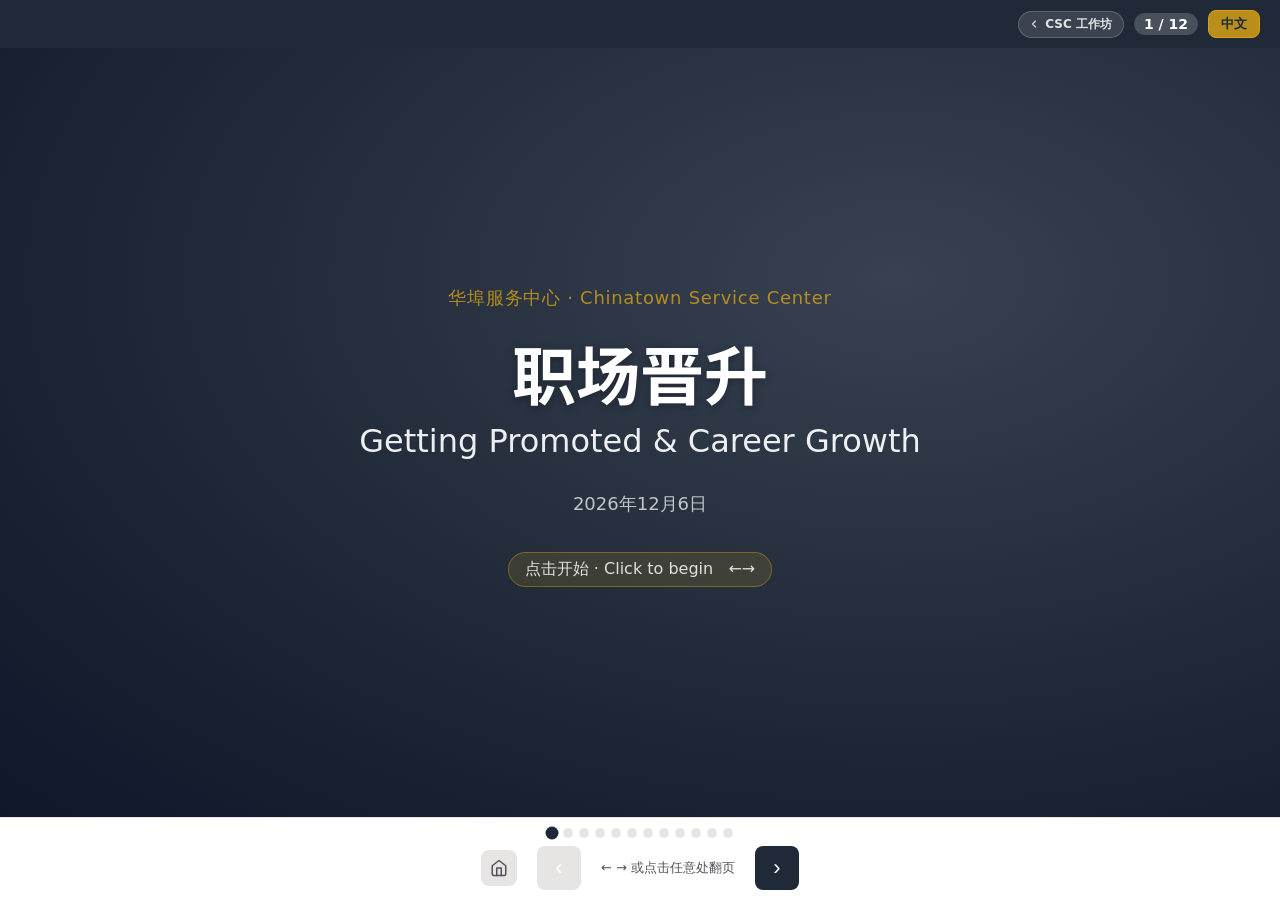
==== commit 87f507cb: "Add hub back-chip link to csc-workshops.pages.dev Adds a small pill chip in the header that returns " ====
--- a/index.html
+++ b/index.html
@@ -3,14 +3,22 @@
 <head>
   <meta charset="UTF-8">
   <meta name="viewport" content="width=device-width, initial-scale=1.0">
-  <title>职场晋升工作坊 · Getting Promoted &amp; Career Growth Workshop</title>
-  <meta name="description" content="Bilingual workshop on getting promoted and growing your career — performance reviews, asking for a raise, continuing education in LA. Chinatown Service Center.">
+  <title>Getting Promoted &amp; Career Growth · 升职与职业发展</title>
+  <meta name="description" content="升职与职业发展 — 表现考核、加薪谈话、夜校证书。Bilingual workshop: reviews, raise scripts, evening-school paths in LA. 华埠服务中心 CSC.">
   <link rel="canonical" href="https://career-growth-workshop.pages.dev/">
-  <meta property="og:title" content="职场晋升 · Getting Promoted &amp; Career Growth Workshop">
-  <meta property="og:description" content="Bilingual workshop — performance reviews, asking for a raise, continuing education while working in LA.">
+  <link rel="apple-touch-icon" href="/apple-touch-icon.png">
+  <meta property="og:title" content="Getting Promoted &amp; Career Growth · 升职与职业发展">
+  <meta property="og:description" content="升职与职业发展 — 表现考核、加薪谈话、夜校证书。Bilingual workshop for LA Chinese-immigrant workers.">
   <meta property="og:type" content="website">
   <meta property="og:url" content="https://career-growth-workshop.pages.dev/">
+  <meta property="og:image" content="https://career-growth-workshop.pages.dev/og.png">
+  <meta property="og:image:width" content="1200">
+  <meta property="og:image:height" content="630">
+  <meta property="og:image:alt" content="职场晋升工作坊封面 · Getting Promoted &amp; Career Growth Workshop cover">
   <meta name="twitter:card" content="summary_large_image">
+  <meta name="twitter:title" content="Getting Promoted &amp; Career Growth · 升职与职业发展">
+  <meta name="twitter:description" content="升职与职业发展 — 表现考核、加薪谈话、夜校证书。Bilingual workshop for LA Chinese-immigrant workers.">
+  <meta name="twitter:image" content="https://career-growth-workshop.pages.dev/og.png">
   <link rel="icon" href="data:image/svg+xml,<svg xmlns='http://www.w3.org/2000/svg' viewBox='0 0 100 100'><text y='.9em' font-size='90'>📈</text></svg>">
   <link rel="preconnect" href="https://fonts.googleapis.com">
   <link rel="preconnect" href="https://fonts.gstatic.com" crossorigin>
@@ -25,6 +33,11 @@
 <header class="slide-header">
   <span class="section-label" id="sectionLabel"></span>
   <div class="header-right">
+      <a href="https://csc-workshops.pages.dev" class="hub-back-chip" aria-label="Back to CSC workshops hub · 返回 CSC 工作坊总站">
+        <svg width="12" height="12" viewBox="0 0 24 24" fill="none" stroke="currentColor" stroke-width="2.5" stroke-linecap="round" stroke-linejoin="round" aria-hidden="true"><polyline points="15 18 9 12 15 6"></polyline></svg>
+        <span class="zh">CSC 工作坊</span>
+        <span class="en">CSC Workshops</span>
+      </a>
     <span class="slide-counter" id="slideCounter" aria-live="polite" aria-atomic="true">1 / 12</span>
     <button class="lang-toggle" id="langToggle" data-action="toggle-lang" aria-label="切换语言 · Toggle language">中文</button>
   </div>
@@ -109,6 +122,35 @@
         <span class="zh">老板每年（或每季度）评估您的工作 — 决定加薪和晋升</span>
         <span class="en">Your boss reviews your work yearly (or quarterly) — this drives raises and promotions</span>
       </div>
+      <figure class="viz viz-bars" role="img" aria-label="Years to first promotion comparison">
+        <svg viewBox="0 0 420 170" width="420" height="170" aria-hidden="true">
+          <!-- row 1: market average -->
+          <text x="0" y="30" font-size="13" fill="currentColor">
+            <tspan x="0" dy="0" font-weight="600">市场平均</tspan>
+            <tspan x="0" dy="16">Market avg</tspan>
+          </text>
+          <rect x="110" y="14" width="100" height="22" rx="3" fill="var(--accent, #d4a017)"/>
+          <text x="220" y="32" font-size="14" fill="currentColor" font-weight="700">2.8 年 · yrs</text>
+          <!-- row 2: chinese immigrants who DO ask -->
+          <text x="0" y="80" font-size="13" fill="currentColor">
+            <tspan x="0" dy="0" font-weight="600">开口要求的人</tspan>
+            <tspan x="0" dy="16">If you ask</tspan>
+          </text>
+          <rect x="110" y="64" width="115" height="22" rx="3" fill="var(--accent, #d4a017)" opacity="0.85"/>
+          <text x="235" y="82" font-size="14" fill="currentColor" font-weight="700">3.1 年 · yrs</text>
+          <!-- row 3: chinese immigrants who stay quiet -->
+          <text x="0" y="130" font-size="13" fill="currentColor">
+            <tspan x="0" dy="0" font-weight="600">沉默等待的人</tspan>
+            <tspan x="0" dy="16">If you wait</tspan>
+          </text>
+          <rect x="110" y="114" width="170" height="22" rx="3" fill="#dc2626" opacity="0.85"/>
+          <text x="290" y="132" font-size="14" fill="currentColor" font-weight="700">4.6 年 · yrs</text>
+        </svg>
+        <figcaption>
+          <span class="zh">华裔员工平均要等 4.6 年才升职 — 主动开口的人只要 3.1 年</span>
+          <span class="en">Chinese-immigrant workers wait 4.6 yrs on avg to first promotion — those who ask, 3.1 yrs</span>
+        </figcaption>
+      </figure>
       <div class="cycle-grid">
         <div class="cycle-card">
           <div class="cycle-title-zh"><span class="zh">年度考核 (大部分公司)</span><span class="en">Annual Review (most companies)</span></div>
@@ -173,6 +215,7 @@
             <li><span class="zh">每月初花 5 分钟回顾上月做了什么</span><span class="en">Spend 5 minutes at the start of each month reviewing the last one</span></li>
             <li><span class="zh">写数字：「节省 5 小时」、「培训 2 人」、「客户 5 颗星」</span><span class="en">Write numbers: "saved 5 hours", "trained 2 people", "5-star review"</span></li>
             <li><span class="zh">截图客户表扬、奖金通知、感谢邮件 — 都存起来</span><span class="en">Screenshot praise, bonus notices, thank-you emails — save them all</span></li>
+            <li><span class="zh">将来要办绿卡 (EB-2/EB-3)？这份成绩记录就是您的「工作业绩证据」</span><span class="en">Planning to apply for a green card (EB-2/EB-3) later? This list becomes the "evidence of contribution" your case needs.</span></li>
           </ul>
         </div>
       </div>
@@ -196,32 +239,32 @@
         <div class="win-card" data-type="concrete">
           <div class="win-card-label">A</div>
           <div class="win-card-text"><span class="zh">「我培训了 2 个新员工，让他们 3 周内能独立上岗。」</span><span class="en">"I trained 2 new hires; both were independent in 3 weeks."</span></div>
-          <div class="win-card-en">Numbers + outcome</div>
+          <div class="win-card-en"><span class="zh">数字 + 结果</span><span class="en">Numbers + outcome</span></div>
         </div>
         <div class="win-card" data-type="vague">
           <div class="win-card-label">B</div>
           <div class="win-card-text"><span class="zh">「我是个团队合作者。」</span><span class="en">"I'm a team player."</span></div>
-          <div class="win-card-en">No example, no proof</div>
+          <div class="win-card-en"><span class="zh">没例子，没证据</span><span class="en">No example, no proof</span></div>
         </div>
         <div class="win-card" data-type="concrete">
           <div class="win-card-label">C</div>
           <div class="win-card-text"><span class="zh">「我建议改流程，每周省了 5 小时整理时间。」</span><span class="en">"I changed our process and saved the team 5 hours per week."</span></div>
-          <div class="win-card-en">Action + measurable savings</div>
+          <div class="win-card-en"><span class="zh">行动 + 可量化的节省</span><span class="en">Action + measurable savings</span></div>
         </div>
         <div class="win-card" data-type="vague">
           <div class="win-card-label">D</div>
           <div class="win-card-text"><span class="zh">「我工作很努力。」</span><span class="en">"I work really hard."</span></div>
-          <div class="win-card-en">Everyone says this — no impact</div>
+          <div class="win-card-en"><span class="zh">人人都这么说 — 没说服力</span><span class="en">Everyone says this — no impact</span></div>
         </div>
         <div class="win-card" data-type="concrete">
           <div class="win-card-label">E</div>
           <div class="win-card-text"><span class="zh">「我完美出勤 6 个月，从没迟到。」</span><span class="en">"6 months perfect attendance, never late."</span></div>
-          <div class="win-card-en">Specific timeframe + behavior</div>
+          <div class="win-card-en"><span class="zh">具体时间段 + 行为</span><span class="en">Specific timeframe + behavior</span></div>
         </div>
         <div class="win-card" data-type="vague">
           <div class="win-card-label">F</div>
           <div class="win-card-text"><span class="zh">「我有好态度。」</span><span class="en">"I have a good attitude."</span></div>
-          <div class="win-card-en">Subjective, can't be checked</div>
+          <div class="win-card-en"><span class="zh">主观感受 — 无法查证</span><span class="en">Subjective, can't be checked</span></div>
         </div>
       </div>
 
@@ -296,17 +339,14 @@
       <div class="script-block">
         <div class="script-step">① <span class="zh">感谢 · 开头温和</span><span class="en">Thanks · Soft open</span></div>
         <div class="script-zh"><span class="zh">「谢谢您过去这一年的指导 — 我学到很多。」</span><span class="en">"Thank you for your guidance this year — I've learned a lot."</span></div>
-        <div class="script-en">"Thank you for your guidance this past year — I've learned a lot here."</div>
       </div>
       <div class="script-block">
         <div class="script-step">② <span class="zh">成绩 · 列三件大事</span><span class="en">Results · 3 specific wins</span></div>
         <div class="script-zh"><span class="zh">「过去 12 个月，我培训了 2 名新员工、改进了流程每周省 5 小时、6 个月零请假。」</span><span class="en">"Over the past 12 months, I trained 2 new hires, improved a process saving 5 hours/week, and had 6 months of perfect attendance."</span></div>
-        <div class="script-en">"In the last year, I trained 2 new hires, my process change saved the team 5 hours a week, and I had 6 months of perfect attendance."</div>
       </div>
       <div class="script-block">
-        <div class="script-step">③ <span class="zh">请求 · 明确数字</span><span class="en">Ask · Specific number</span></div>
+        <div class="script-step">③ <span class="zh">请求 · 明确数字 (5-8%)</span><span class="en">Ask · Specific number (5-8%)</span></div>
         <div class="script-zh"><span class="zh">「基于这些成绩，我想请您考虑把我的时薪从 $20 调到 $22 — 也想听听您对我下一步成长的建议。」</span><span class="en">"Based on these results, I'd like to ask about an increase from $20 to $22 an hour — and hear what you'd suggest for my next step."</span></div>
-        <div class="script-en">"Based on these results, would you consider raising my hourly rate from $20 to $22? I'd also like your suggestions for my next step here."</div>
       </div>
       <div class="tax-rule">
         <div class="tax-rule-zh"><span class="zh">🗣️ 关键词：「考虑」、「建议」、「请教」 — 让老板感觉是合作，不是要挟。</span><span class="en">🗣️ Key words: "consider", "suggest", "ask your advice" — sounds collaborative, not demanding.</span></div>
@@ -471,11 +511,11 @@
             <svg aria-hidden="true" xmlns="http://www.w3.org/2000/svg" width="26" height="26" viewBox="0 0 24 24" fill="none" stroke="currentColor" stroke-width="1.5" stroke-linecap="round" stroke-linejoin="round"><path d="m2 12 5 5 11-11"/><path d="m13 7 6 6"/></svg>
           </div>
           <div>
-            <div class="edu-name-zh"><span class="zh">LAUSD 成人学校</span><span class="en">LAUSD Adult Schools</span></div>
+            <div class="edu-name-zh"><span class="zh">LAUSD + SGV 成人学校</span><span class="en">LAUSD + SGV Adult Schools</span></div>
             <div class="edu-name-en"><span class="zh">免费或几乎免费 · ESL · GED · 职业证书</span><span class="en">Free or near-free · ESL · GED · Career certs</span></div>
             <div class="edu-desc">
-              <span class="zh">Evans Adult School、Belmont Adult School、东 LA Skills Center。免费英语提升、电脑课程、护工证书 (CNA)、烹饪证书。</span>
-              <span class="en">Evans, Belmont, East LA Skills Center. Free ESL, computer skills, CNA (nurse aide), culinary cert programs.</span>
+              <span class="zh">市区：Evans、Belmont、东 LA Skills Center。圣盖博谷：Alhambra Adult School、Monterey Park 成人学校 (AUSD/MPUSD)。晚上 6–9 点免费英语、电脑、护工 (CNA)、烹饪。</span>
+              <span class="en">City: Evans, Belmont, East LA Skills Center. SGV: Alhambra Adult School + Monterey Park Adult Ed (AUSD/MPUSD). Evening 6–9pm — free ESL, computers, CNA, culinary.</span>
             </div>
             <div class="edu-pill">FREE · achieve.lausd.net/adulted</div>
           </div>
@@ -566,7 +606,7 @@
       </div>
       <div class="tax-rule" style="margin-top:14px;">
         <div class="tax-rule-zh"><span class="zh">💡 换工作平均加薪 10–20%，原公司加薪通常只 3–5% — 但要先有 offer 再辞职。</span><span class="en">💡 Job changes usually mean 10–20% raises; internal raises average 3–5%. Always have an offer in hand before resigning.</span></div>
-        <div class="tax-rule-en"><span class="zh">查市场工资：indeed.com、glassdoor.com、ziprecruiter.com 搜「same job title + Los Angeles」。</span><span class="en">Check market pay: indeed.com, glassdoor.com, ziprecruiter.com — search your title + "Los Angeles".</span></div>
+        <div class="tax-rule-en"><span class="zh">查市场工资：Glassdoor、Indeed 搜「your job + Los Angeles」；中文圈也可看 小红书「美国加薪/换工作」帖子、微信「美国求职」群 — 同行说的实价更准。</span><span class="en">Check market pay: Glassdoor + Indeed for "your job + Los Angeles". In Chinese circles: 小红书 raise/job-change threads and WeChat 美国求职 groups often share the real numbers peers actually got.</span></div>
       </div>
     </div>
   </section>
--- a/styles.css
+++ b/styles.css
@@ -1237,6 +1237,35 @@
   .zh-cell { font-size: 16px; }
 }
 
+/* ─── Visualizations (charts, timelines, decision trees) ─── */
+.viz {
+  margin: 18px auto;
+  padding: 14px 18px;
+  background: #fff;
+  border: 1px solid var(--primary-light);
+  border-radius: 10px;
+  max-width: 540px;
+  text-align: center;
+  color: var(--primary);
+}
+.viz svg {
+  display: block;
+  margin: 0 auto;
+  max-width: 100%;
+  height: auto;
+}
+.viz figcaption {
+  margin-top: 10px;
+  font-size: 14px;
+  color: var(--primary-dark);
+  line-height: 1.5;
+}
+.viz-bars { color: var(--primary-dark); }
+.viz-bars svg text { fill: var(--primary-dark); }
+@media (max-width: 720px) {
+  .viz { max-width: 100%; padding: 12px; }
+}
+
 /* ─── Reduced Motion ────────────────────────────────────── */
 @media (prefers-reduced-motion: reduce) {
   .slide.active { animation: none; }
@@ -1245,3 +1274,32 @@
     animation-duration: 0.01ms !important;
   }
 }
+
+
+/* ── Hub back-chip (link to csc-workshops.pages.dev parent hub) ── */
+.hub-back-chip {
+  display: inline-flex;
+  align-items: center;
+  gap: 5px;
+  padding: 4px 11px 4px 9px;
+  font-family: inherit;
+  font-size: 12px;
+  font-weight: 600;
+  color: rgba(255, 255, 255, 0.85);
+  background: rgba(255, 255, 255, 0.12);
+  border: 1px solid rgba(255, 255, 255, 0.18);
+  border-radius: 999px;
+  text-decoration: none;
+  white-space: nowrap;
+  transition: background-color 150ms ease, color 150ms ease, transform 150ms ease;
+}
+.hub-back-chip:hover {
+  background: rgba(255, 255, 255, 0.22);
+  color: white;
+  transform: translateX(-2px);
+}
+.hub-back-chip:focus-visible {
+  outline: 2px solid white;
+  outline-offset: 2px;
+}
+.hub-back-chip svg { flex-shrink: 0; opacity: 0.9; }
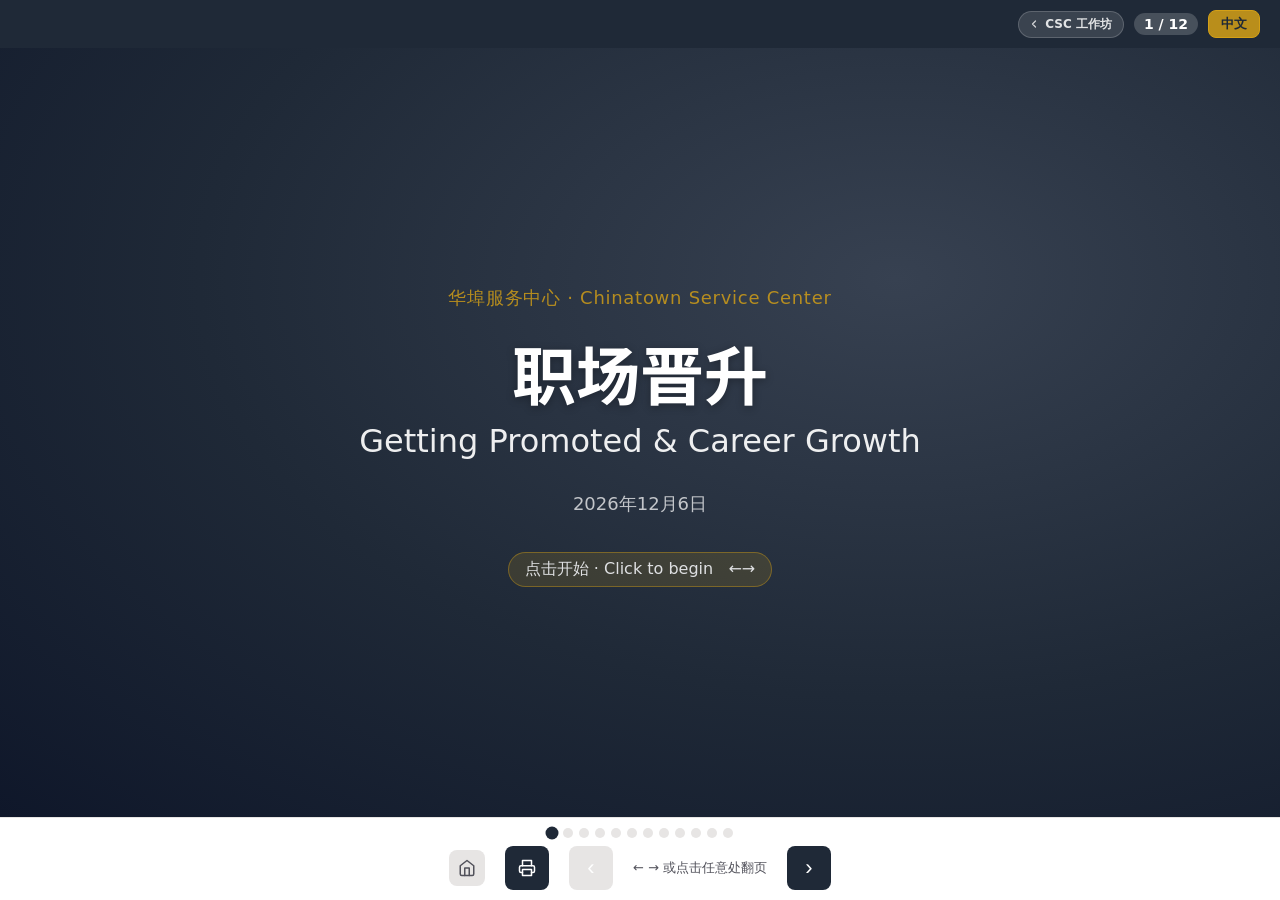
==== commit 25bc8c39: "Add printable slide handout (print button + @media print) Footer print button calls window.print(). " ====
--- a/index.html
+++ b/index.html
@@ -681,6 +681,7 @@
   <div class="progress-dots" id="progressDots"></div>
   <div class="footer-nav">
     <button class="nav-btn nav-btn--home" id="homeBtn" data-action="home" aria-label="回到第一页 · Go to first slide"><svg xmlns="http://www.w3.org/2000/svg" width="18" height="18" viewBox="0 0 24 24" fill="none" stroke="currentColor" stroke-width="2" stroke-linecap="round" stroke-linejoin="round" aria-hidden="true"><path d="m3 9 9-7 9 7v11a2 2 0 0 1-2 2H5a2 2 0 0 1-2-2z"/><polyline points="9 22 9 12 15 12 15 22"/></svg></button>
+    <button class="nav-btn" id="printBtn" data-action="print" aria-label="打印幻灯片 · Print slides" title="打印 · Print"><svg width="18" height="18" viewBox="0 0 24 24" fill="none" stroke="currentColor" stroke-width="2" stroke-linecap="round" stroke-linejoin="round" aria-hidden="true"><polyline points="6 9 6 2 18 2 18 9"/><path d="M6 18H4a2 2 0 0 1-2-2v-5a2 2 0 0 1 2-2h16a2 2 0 0 1 2 2v5a2 2 0 0 1-2 2h-2"/><rect x="6" y="14" width="12" height="8"/></svg></button>
     <button class="nav-btn" id="prevBtn" data-action="prev-slide" aria-label="上一页 · Previous slide">&#8249;</button>
     <div class="key-hint"><span class="zh">← → 或点击任意处翻页</span><span class="en">← → or click anywhere to advance</span></div>
     <button class="nav-btn" id="nextBtn" data-action="next-slide" aria-label="下一页 · Next slide">&#8250;</button>
--- a/styles.css
+++ b/styles.css
@@ -1303,3 +1303,31 @@
   outline-offset: 2px;
 }
 .hub-back-chip svg { flex-shrink: 0; opacity: 0.9; }
+
+/* ===== PRINT: slide handout (one slide per page) ===== */
+@page { size: landscape; margin: 12mm; }
+
+@media print {
+  html, body { height: auto !important; overflow: visible !important;
+               background: #fff !important; color: #000 !important; }
+  .slides-area, #slidesArea { position: static !important; overflow: visible !important; }
+  .slide {
+    display: block !important; position: static !important; inset: auto !important;
+    height: auto !important; min-height: auto !important; overflow: visible !important;
+    page-break-after: always; break-after: page; cursor: default;
+    zoom: 0.7;
+  }
+  .slide:last-child { page-break-after: auto; break-after: auto; }
+  .slide, .slide * { animation: none !important; }
+  /* hide interactive chrome (nav, toggles, reveal + print buttons, hub link) */
+  .slide-header, .slide-footer, .lang-toggle, .skip-to-main, .key-hint,
+  .nav-btn, .progress-track, .progress-label, .progress-dots, .progress-fill,
+  .hub-back-chip, .start-hint, [data-action], nav { display: none !important; }
+  /* keep small blocks intact across page breaks */
+  .answer-block, .activity-answer, .activity-answer-box, .note-block,
+  [class*="card"], [class*="-box"], [class*="callout"] { break-inside: avoid; page-break-inside: avoid; }
+  /* force-reveal gated answers so the handout is complete */
+  .answer-block, .answer, .activity-answer, .activity-answer-box,
+  .blank-answer, .paycheck-hidden, .option-match,
+  .q1-answer, .q2-answer, .q3-answer, .q2-block, .q3-block { display: block !important; }
+}
